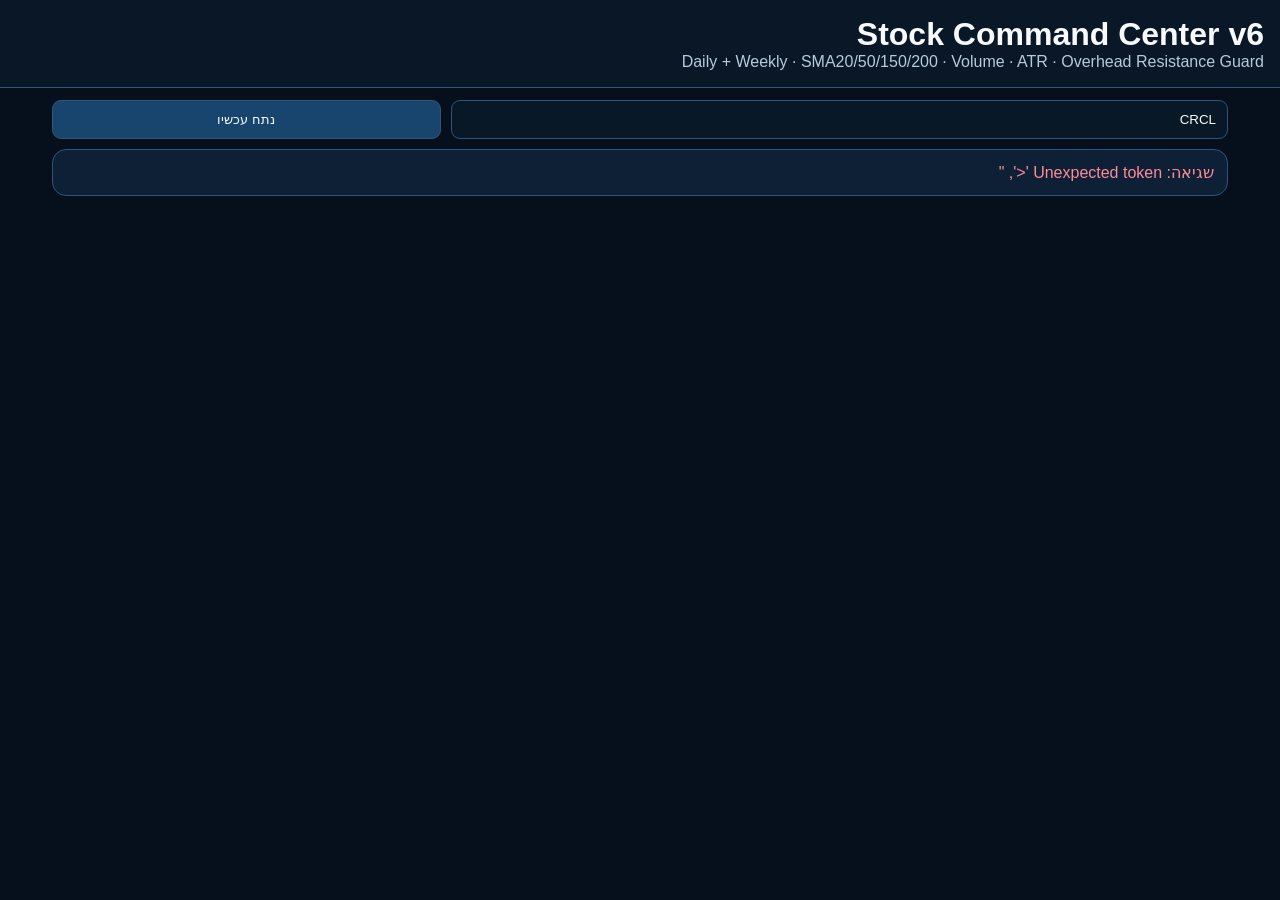
==== v6.html @ 9084a903 "Add v6 recommendation engine with overhead resistance guard" ====
<!doctype html>
<html lang="he" dir="rtl"><head><meta charset="utf-8"><meta name="viewport" content="width=device-width,initial-scale=1"><title>Stock Command Center v6</title><style>
:root{--bg:#06101d;--card:#0d2035;--line:#315579;--txt:#f7fbff;--mut:#b7cade;--g:#68e7b5;--y:#ffd66b;--r:#ff8b98;--b:#66b5ff}*{box-sizing:border-box}body{margin:0;background:var(--bg);color:var(--txt);font-family:Arial,sans-serif}header{padding:16px;position:sticky;top:0;background:#091726;border-bottom:1px solid var(--line)}h1{margin:0}.mut{color:var(--mut)}main{padding:12px;max-width:1200px;margin:auto}.toolbar,.grid,.metrics{display:grid;gap:10px}.toolbar{grid-template-columns:2fr 1fr}.grid{grid-template-columns:repeat(2,minmax(0,1fr))}.metrics{grid-template-columns:repeat(4,1fr)}.card{background:var(--card);border:1px solid var(--line);border-radius:14px;padding:13px}.field,.btn{width:100%;padding:11px;border-radius:9px;border:1px solid var(--line);background:#081827;color:var(--txt)}.btn{cursor:pointer;background:#17456d}.score{font-size:24px;color:var(--b);font-weight:800}.buy{color:var(--g)}.wait{color:var(--y)}.avoid{color:var(--r)}.pill{display:inline-block;padding:4px 8px;border:1px solid var(--line);border-radius:999px;font-size:12px}.row{display:flex;justify-content:space-between;gap:8px}.reason{margin-top:8px;padding:8px;background:#081827;border-radius:8px}.guard{border-color:#8b3946}.ok{border-color:#2d8664}@media(max-width:760px){.grid,.toolbar{grid-template-columns:1fr}.metrics{grid-template-columns:repeat(2,1fr)}}
</style></head><body><header><h1>Stock Command Center v6</h1><div class="mut">Daily + Weekly · SMA20/50/150/200 · Volume · ATR · Overhead Resistance Guard</div></header><main>
<div class="toolbar"><input id="symbol" class="field" value="CRCL" placeholder="Ticker"><button id="go" class="btn">נתח עכשיו</button></div><div id="status" class="card" style="margin-top:10px">מוכן לניתוח.</div><div id="result" style="margin-top:10px"></div>
</main><script>
const $=id=>document.getElementById(id),fmt=n=>Number.isFinite(n)?'$'+n.toFixed(2):'—',pct=n=>Number.isFinite(n)?n.toFixed(2)+'%':'—';
function SMA(v,n){return v.map((_,i)=>i<n-1?null:v.slice(i-n+1,i+1).reduce((a,b)=>a+b,0)/n)}
function EMA(v,n){const k=2/(n+1);let e=null;return v.map((x,i)=>{e=e==null?x:x*k+e*(1-k);return i<n-1?null:e})}
function RSI(v,n=14){let g=0,l=0,o=Array(v.length).fill(null);for(let i=1;i<=n&&i<v.length;i++){let d=v[i]-v[i-1];d>=0?g+=d:l-=d}let ag=g/n,al=l/n;for(let i=n;i<v.length;i++){if(i>n){let d=v[i]-v[i-1];ag=(ag*(n-1)+Math.max(d,0))/n;al=(al*(n-1)+Math.max(-d,0))/n}o[i]=100-100/(1+ag/(al||1e-9))}return o}
function ATR(c,n=14){const tr=c.map((x,i)=>i?Math.max(x.high-x.low,Math.abs(x.high-c[i-1].close),Math.abs(x.low-c[i-1].close)):x.high-x.low);return SMA(tr,n)}
function avg(a){return a.length?a.reduce((x,y)=>x+y,0)/a.length:null}
async function hist(s,range='2y',interval='1d'){const r=await fetch(`/api/history?symbol=${encodeURIComponent(s)}&range=${range}&interval=${interval}`,{cache:'no-store'}),j=await r.json();if(!r.ok||!j.candles?.length)throw Error(j.error||'no data');return j.candles}
function analyze(c,w){const cl=c.map(x=>x.close),last=c.at(-1),p=last.close;const s20=SMA(cl,20).at(-1),s50=SMA(cl,50).at(-1),s150=SMA(cl,150).at(-1),s200=SMA(cl,200).at(-1),e20=EMA(cl,20).at(-1),rsi=RSI(cl).at(-1),atr=ATR(c).at(-1);const prev=c.slice(-61,-1),res=Math.max(...prev.map(x=>x.high)),sup=Math.min(...c.slice(-20).map(x=>x.low));const avgv=avg(c.slice(-21,-1).map(x=>x.volume||0)),rv=avgv?last.volume/avgv:null;const wc=w.map(x=>x.close),wp=w.at(-1).close,ws20=SMA(wc,20).at(-1),ws50=SMA(wc,50).at(-1);const overhead=[['SMA20',s20],['SMA50',s50],['SMA150',s150],['SMA200',s200],['60D High',res]].filter(([,v])=>Number.isFinite(v)&&v>p).map(([n,v])=>({n,v,d:(v-p)/p*100})).sort((a,b)=>a.d-b.d);const blocker=overhead.find(x=>x.d<=3);const breakout=p>res&&rv>=1.25;const trend=[s20,s50,s150,s200].filter(Number.isFinite).filter(x=>p>x).length;let score=45,reasons=[];score+=trend*7;if(rsi>=50&&rsi<=70){score+=8;reasons.push('RSI חיובי')}if(rsi>75){score-=10;reasons.push('RSI מתוח')}if(rv>=1.25){score+=8;reasons.push('ווליום מאשר')}if(wp>ws20){score+=7;reasons.push('שבועי מעל SMA20')}if(ws50&&wp>ws50)score+=5;if(blocker){score-=25;reasons.push(`חסם ${blocker.n} רק ${blocker.d.toFixed(1)}% מעל המחיר`)}if(breakout){score+=10;reasons.push('פריצת 60 יום עם ווליום')}score=Math.max(0,Math.min(100,score));let action='WAIT / CONFIRM',cls='wait';if(score>=78&&!blocker&&(breakout||p>s20&&p>s50)){action='ENTRY QUALITY';cls='buy'}if(score<50){action='NO ENTRY';cls='avoid'}const stop=Math.max(sup,p-1.5*(atr||p*.04)),risk=p-stop,t1=p+2*risk,t2=p+3*risk;return {p,s20,s50,s150,s200,e20,rsi,atr,res,sup,rv,ws20,ws50,blocker,score,reasons,action,cls,stop,t1,t2,overhead}}
function render(s,a){const block=a.blocker?`<div class="card guard"><b class="avoid">⛔ Overhead guard</b><div>${a.blocker.n} ב-${fmt(a.blocker.v)} — רק ${pct(a.blocker.d)} מעל המחיר. אין BUY לפני פריצה + החזקה/Retest.</div></div>`:`<div class="card ok"><b class="buy">✓ אין חסם משמעותי עד 3% מעל המחיר</b></div>`;const mas=[['SMA20',a.s20],['SMA50',a.s50],['SMA150',a.s150],['SMA200',a.s200]].map(([n,v])=>`<div class="card"><span class="mut">${n}</span><b style="display:block">${fmt(v)}</b><span class="${a.p>v?'buy':'avoid'}">${a.p>v?'מעל':'מתחת'}</span></div>`).join('');$('result').innerHTML=`<div class="grid"><div class="card"><div class="row"><div><h2 style="margin:0">${s}</h2><div>${fmt(a.p)}</div></div><div><div class="score">${a.score}/100</div><span class="pill ${a.cls}">${a.action}</span></div></div><div class="reason">${a.reasons.join(' · ')||'אין אישור מספיק'}</div></div>${block}</div><div class="metrics" style="margin-top:10px">${mas}</div><div class="grid" style="margin-top:10px"><div class="card"><b>מומנטום</b><div>RSI14: ${a.rsi?.toFixed(1)||'—'}</div><div>Relative Volume: ${a.rv?.toFixed(2)||'—'}x</div><div>ATR14: ${fmt(a.atr)}</div></div><div class="card"><b>תכנית סיכון</b><div>Support: ${fmt(a.sup)}</div><div>Resistance 60D: ${fmt(a.res)}</div><div>SL context: ${fmt(a.stop)}</div><div>T1: ${fmt(a.t1)} · T2: ${fmt(a.t2)}</div></div><div class="card"><b>שבועי</b><div>SMA20W: ${fmt(a.ws20)}</div><div>SMA50W: ${fmt(a.ws50)}</div></div><div class="card"><b>הכלל החדש</b><div>BUY נחסם אוטומטית כש-MA משמעותי או שיא 60 יום נמצאים עד 3% מעל המחיר.</div></div></div>`}
async function run(){const s=($('symbol').value||'').trim().toUpperCase();if(!s)return;$('status').textContent='טוען יומי + שבועי...';try{const [d,w]=await Promise.all([hist(s,'2y','1d'),hist(s,'5y','1wk')]);const a=analyze(d,w);render(s,a);$('status').innerHTML=`עודכן עכשיו · ${d.length} נרות יומיים + ${w.length} שבועיים · SMA200 מחושב מנתונים אמיתיים`;}catch(e){$('status').innerHTML=`<span class="avoid">שגיאה: ${e.message}</span>`}}
$('go').onclick=run;$('symbol').addEventListener('keydown',e=>{if(e.key==='Enter')run()});run();
</script></body></html>
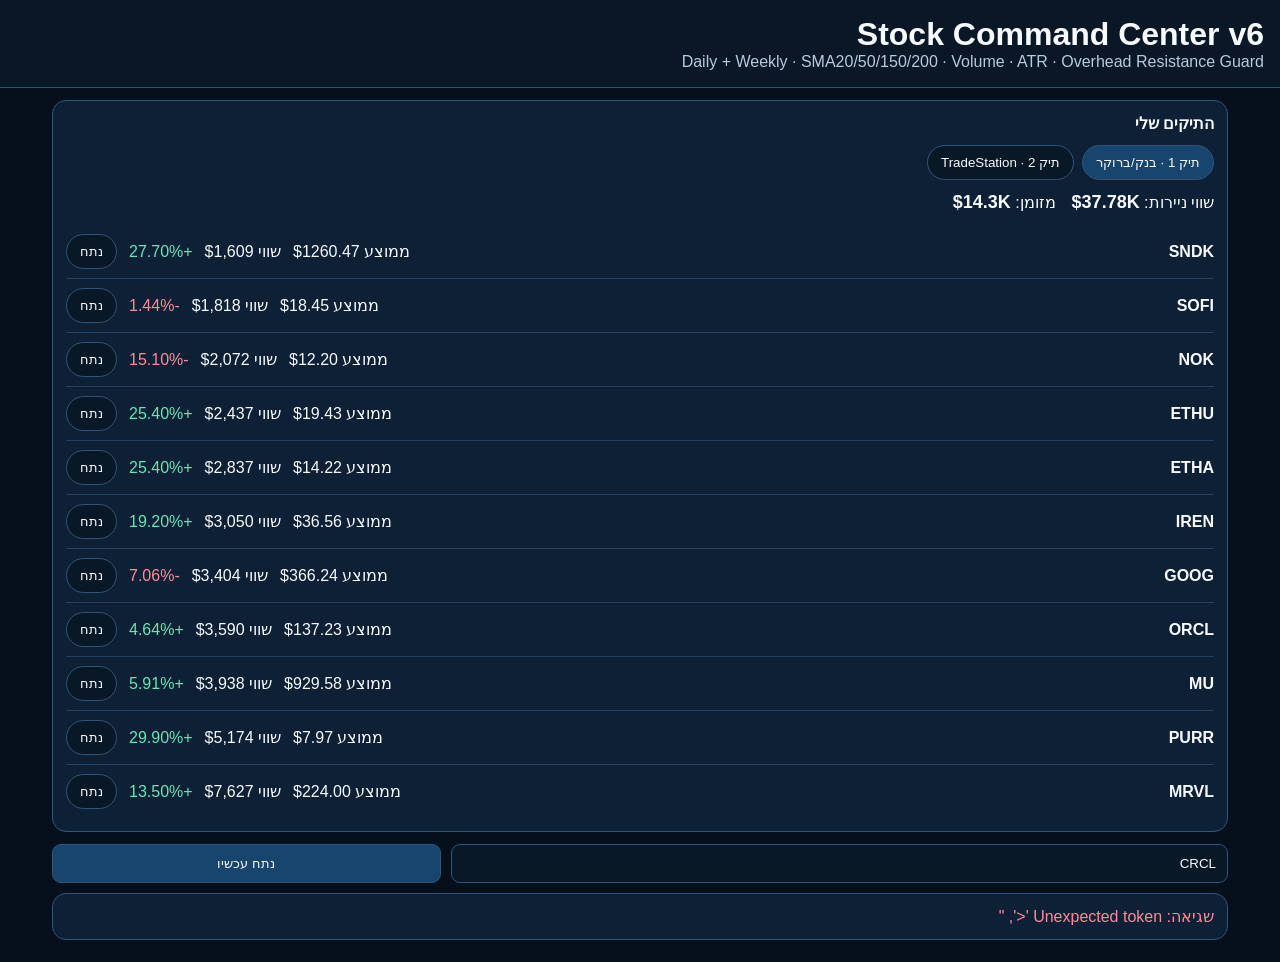
==== commit e6858518: "Add separate portfolio views for both brokerage accounts" ====
--- a/v6.html
+++ b/v6.html
@@ -1,18 +1,16 @@
 <!doctype html>
 <html lang="he" dir="rtl"><head><meta charset="utf-8"><meta name="viewport" content="width=device-width,initial-scale=1"><title>Stock Command Center v6</title><style>
-:root{--bg:#06101d;--card:#0d2035;--line:#315579;--txt:#f7fbff;--mut:#b7cade;--g:#68e7b5;--y:#ffd66b;--r:#ff8b98;--b:#66b5ff}*{box-sizing:border-box}body{margin:0;background:var(--bg);color:var(--txt);font-family:Arial,sans-serif}header{padding:16px;position:sticky;top:0;background:#091726;border-bottom:1px solid var(--line)}h1{margin:0}.mut{color:var(--mut)}main{padding:12px;max-width:1200px;margin:auto}.toolbar,.grid,.metrics{display:grid;gap:10px}.toolbar{grid-template-columns:2fr 1fr}.grid{grid-template-columns:repeat(2,minmax(0,1fr))}.metrics{grid-template-columns:repeat(4,1fr)}.card{background:var(--card);border:1px solid var(--line);border-radius:14px;padding:13px}.field,.btn{width:100%;padding:11px;border-radius:9px;border:1px solid var(--line);background:#081827;color:var(--txt)}.btn{cursor:pointer;background:#17456d}.score{font-size:24px;color:var(--b);font-weight:800}.buy{color:var(--g)}.wait{color:var(--y)}.avoid{color:var(--r)}.pill{display:inline-block;padding:4px 8px;border:1px solid var(--line);border-radius:999px;font-size:12px}.row{display:flex;justify-content:space-between;gap:8px}.reason{margin-top:8px;padding:8px;background:#081827;border-radius:8px}.guard{border-color:#8b3946}.ok{border-color:#2d8664}@media(max-width:760px){.grid,.toolbar{grid-template-columns:1fr}.metrics{grid-template-columns:repeat(2,1fr)}}
+:root{--bg:#06101d;--card:#0d2035;--line:#315579;--txt:#f7fbff;--mut:#b7cade;--g:#68e7b5;--y:#ffd66b;--r:#ff8b98;--b:#66b5ff}*{box-sizing:border-box}body{margin:0;background:var(--bg);color:var(--txt);font-family:Arial,sans-serif}header{padding:16px;position:sticky;top:0;background:#091726;border-bottom:1px solid var(--line);z-index:2}h1{margin:0}.mut{color:var(--mut)}main{padding:12px;max-width:1200px;margin:auto}.toolbar,.grid,.metrics{display:grid;gap:10px}.toolbar{grid-template-columns:2fr 1fr}.grid{grid-template-columns:repeat(2,minmax(0,1fr))}.metrics{grid-template-columns:repeat(4,1fr)}.card{background:var(--card);border:1px solid var(--line);border-radius:14px;padding:13px}.field,.btn{width:100%;padding:11px;border-radius:9px;border:1px solid var(--line);background:#081827;color:var(--txt)}.btn{cursor:pointer;background:#17456d}.score{font-size:24px;color:var(--b);font-weight:800}.buy{color:var(--g)}.wait{color:var(--y)}.avoid{color:var(--r)}.pill{display:inline-block;padding:4px 8px;border:1px solid var(--line);border-radius:999px;font-size:12px}.row{display:flex;justify-content:space-between;gap:8px}.reason{margin-top:8px;padding:8px;background:#081827;border-radius:8px}.guard{border-color:#8b3946}.ok{border-color:#2d8664}.tabs{display:flex;gap:8px;margin:12px 0;flex-wrap:wrap}.tab{padding:9px 13px;border:1px solid var(--line);border-radius:999px;background:#081827;color:var(--txt);cursor:pointer}.tab.active{background:#17456d}.portfolio{display:none}.portfolio.active{display:block}.holding{display:grid;grid-template-columns:1fr repeat(4,auto);gap:12px;align-items:center;padding:9px 0;border-bottom:1px solid #23415f}.holding:last-child{border:0}.ticker{font-weight:800}.summary{display:flex;gap:16px;flex-wrap:wrap;margin:8px 0 12px}.summary b{font-size:18px}@media(max-width:760px){.grid,.toolbar{grid-template-columns:1fr}.metrics{grid-template-columns:repeat(2,1fr)}.holding{grid-template-columns:1fr 1fr;gap:5px}.holding .ticker{grid-column:1/-1}}
 </style></head><body><header><h1>Stock Command Center v6</h1><div class="mut">Daily + Weekly · SMA20/50/150/200 · Volume · ATR · Overhead Resistance Guard</div></header><main>
-<div class="toolbar"><input id="symbol" class="field" value="CRCL" placeholder="Ticker"><button id="go" class="btn">נתח עכשיו</button></div><div id="status" class="card" style="margin-top:10px">מוכן לניתוח.</div><div id="result" style="margin-top:10px"></div>
+<div class="card"><b>התיקים שלי</b><div class="tabs"><button class="tab active" data-p="p1">תיק 1 · בנק/ברוקר</button><button class="tab" data-p="p2">תיק 2 · TradeStation</button></div>
+<div id="p1" class="portfolio active"><div class="summary"><span>שווי ניירות: <b>$37.78K</b></span><span>מזומן: <b>$14.3K</b></span></div><div id="p1rows"></div></div>
+<div id="p2" class="portfolio"><div class="summary"><span>שווי: <b>$38.68K</b></span><span>עלות: <b>$36.91K</b></span><span>Open P/L: <b class="buy">+$1.78K</b></span></div><div id="p2rows"></div></div></div>
+<div class="toolbar" style="margin-top:12px"><input id="symbol" class="field" value="CRCL" placeholder="Ticker"><button id="go" class="btn">נתח עכשיו</button></div><div id="status" class="card" style="margin-top:10px">מוכן לניתוח.</div><div id="result" style="margin-top:10px"></div>
 </main><script>
-const $=id=>document.getElementById(id),fmt=n=>Number.isFinite(n)?'$'+n.toFixed(2):'—',pct=n=>Number.isFinite(n)?n.toFixed(2)+'%':'—';
-function SMA(v,n){return v.map((_,i)=>i<n-1?null:v.slice(i-n+1,i+1).reduce((a,b)=>a+b,0)/n)}
-function EMA(v,n){const k=2/(n+1);let e=null;return v.map((x,i)=>{e=e==null?x:x*k+e*(1-k);return i<n-1?null:e})}
-function RSI(v,n=14){let g=0,l=0,o=Array(v.length).fill(null);for(let i=1;i<=n&&i<v.length;i++){let d=v[i]-v[i-1];d>=0?g+=d:l-=d}let ag=g/n,al=l/n;for(let i=n;i<v.length;i++){if(i>n){let d=v[i]-v[i-1];ag=(ag*(n-1)+Math.max(d,0))/n;al=(al*(n-1)+Math.max(-d,0))/n}o[i]=100-100/(1+ag/(al||1e-9))}return o}
-function ATR(c,n=14){const tr=c.map((x,i)=>i?Math.max(x.high-x.low,Math.abs(x.high-c[i-1].close),Math.abs(x.low-c[i-1].close)):x.high-x.low);return SMA(tr,n)}
-function avg(a){return a.length?a.reduce((x,y)=>x+y,0)/a.length:null}
-async function hist(s,range='2y',interval='1d'){const r=await fetch(`/api/history?symbol=${encodeURIComponent(s)}&range=${range}&interval=${interval}`,{cache:'no-store'}),j=await r.json();if(!r.ok||!j.candles?.length)throw Error(j.error||'no data');return j.candles}
+const portfolios={p1:[['SNDK',1260.47,1609,27.7],['SOFI',18.45,1818,-1.44],['NOK',12.20,2072,-15.1],['ETHU',19.43,2437,25.4],['ETHA',14.22,2837,25.4],['IREN',36.56,3050,19.2],['GOOG',366.24,3404,-7.06],['ORCL',137.23,3590,4.64],['MU',929.58,3938,5.91],['PURR',7.97,5174,29.9],['MRVL',224.00,7627,13.5]],p2:[['AVGO',408.78,5525.40,-9.89],['NVDA',207.38,16381.50,5.31],['MSTR',106.68,9535.45,13.14],['BMNR',19.41,4710.30,15.55],['ONDS',9.07,2526.03,-7.16]]};
+function portfolioRows(id){document.getElementById(id+'rows').innerHTML=portfolios[id].map(x=>`<div class="holding"><span class="ticker">${x[0]}</span><span>ממוצע $${x[1].toFixed(2)}</span><span>שווי $${x[2].toLocaleString()}</span><span class="${x[3]>=0?'buy':'avoid'}">${x[3]>=0?'+':''}${x[3].toFixed(2)}%</span><button class="tab" onclick="analyzeTicker('${x[0]}')">נתח</button></div>`).join('')};portfolioRows('p1');portfolioRows('p2');document.querySelectorAll('.tab[data-p]').forEach(b=>b.onclick=()=>{document.querySelectorAll('.tab[data-p]').forEach(x=>x.classList.remove('active'));document.querySelectorAll('.portfolio').forEach(x=>x.classList.remove('active'));b.classList.add('active');document.getElementById(b.dataset.p).classList.add('active')});
+const $=id=>document.getElementById(id),fmt=n=>Number.isFinite(n)?'$'+n.toFixed(2):'—',pct=n=>Number.isFinite(n)?n.toFixed(2)+'%':'—';function analyzeTicker(s){$('symbol').value=s;run();scrollTo({top:document.querySelector('.toolbar').offsetTop-80,behavior:'smooth'})}
+function SMA(v,n){return v.map((_,i)=>i<n-1?null:v.slice(i-n+1,i+1).reduce((a,b)=>a+b,0)/n)}function EMA(v,n){const k=2/(n+1);let e=null;return v.map((x,i)=>{e=e==null?x:x*k+e*(1-k);return i<n-1?null:e})}function RSI(v,n=14){let g=0,l=0,o=Array(v.length).fill(null);for(let i=1;i<=n&&i<v.length;i++){let d=v[i]-v[i-1];d>=0?g+=d:l-=d}let ag=g/n,al=l/n;for(let i=n;i<v.length;i++){if(i>n){let d=v[i]-v[i-1];ag=(ag*(n-1)+Math.max(d,0))/n;al=(al*(n-1)+Math.max(-d,0))/n}o[i]=100-100/(1+ag/(al||1e-9))}return o}function ATR(c,n=14){const tr=c.map((x,i)=>i?Math.max(x.high-x.low,Math.abs(x.high-c[i-1].close),Math.abs(x.low-c[i-1].close)):x.high-x.low);return SMA(tr,n)}function avg(a){return a.length?a.reduce((x,y)=>x+y,0)/a.length:null}async function hist(s,range='2y',interval='1d'){const r=await fetch(`/api/history?symbol=${encodeURIComponent(s)}&range=${range}&interval=${interval}`,{cache:'no-store'}),j=await r.json();if(!r.ok||!j.candles?.length)throw Error(j.error||'no data');return j.candles}
 function analyze(c,w){const cl=c.map(x=>x.close),last=c.at(-1),p=last.close;const s20=SMA(cl,20).at(-1),s50=SMA(cl,50).at(-1),s150=SMA(cl,150).at(-1),s200=SMA(cl,200).at(-1),e20=EMA(cl,20).at(-1),rsi=RSI(cl).at(-1),atr=ATR(c).at(-1);const prev=c.slice(-61,-1),res=Math.max(...prev.map(x=>x.high)),sup=Math.min(...c.slice(-20).map(x=>x.low));const avgv=avg(c.slice(-21,-1).map(x=>x.volume||0)),rv=avgv?last.volume/avgv:null;const wc=w.map(x=>x.close),wp=w.at(-1).close,ws20=SMA(wc,20).at(-1),ws50=SMA(wc,50).at(-1);const overhead=[['SMA20',s20],['SMA50',s50],['SMA150',s150],['SMA200',s200],['60D High',res]].filter(([,v])=>Number.isFinite(v)&&v>p).map(([n,v])=>({n,v,d:(v-p)/p*100})).sort((a,b)=>a.d-b.d);const blocker=overhead.find(x=>x.d<=3);const breakout=p>res&&rv>=1.25;const trend=[s20,s50,s150,s200].filter(Number.isFinite).filter(x=>p>x).length;let score=45,reasons=[];score+=trend*7;if(rsi>=50&&rsi<=70){score+=8;reasons.push('RSI חיובי')}if(rsi>75){score-=10;reasons.push('RSI מתוח')}if(rv>=1.25){score+=8;reasons.push('ווליום מאשר')}if(wp>ws20){score+=7;reasons.push('שבועי מעל SMA20')}if(ws50&&wp>ws50)score+=5;if(blocker){score-=25;reasons.push(`חסם ${blocker.n} רק ${blocker.d.toFixed(1)}% מעל המחיר`)}if(breakout){score+=10;reasons.push('פריצת 60 יום עם ווליום')}score=Math.max(0,Math.min(100,score));let action='WAIT / CONFIRM',cls='wait';if(score>=78&&!blocker&&(breakout||p>s20&&p>s50)){action='ENTRY QUALITY';cls='buy'}if(score<50){action='NO ENTRY';cls='avoid'}const stop=Math.max(sup,p-1.5*(atr||p*.04)),risk=p-stop,t1=p+2*risk,t2=p+3*risk;return {p,s20,s50,s150,s200,e20,rsi,atr,res,sup,rv,ws20,ws50,blocker,score,reasons,action,cls,stop,t1,t2,overhead}}
-function render(s,a){const block=a.blocker?`<div class="card guard"><b class="avoid">⛔ Overhead guard</b><div>${a.blocker.n} ב-${fmt(a.blocker.v)} — רק ${pct(a.blocker.d)} מעל המחיר. אין BUY לפני פריצה + החזקה/Retest.</div></div>`:`<div class="card ok"><b class="buy">✓ אין חסם משמעותי עד 3% מעל המחיר</b></div>`;const mas=[['SMA20',a.s20],['SMA50',a.s50],['SMA150',a.s150],['SMA200',a.s200]].map(([n,v])=>`<div class="card"><span class="mut">${n}</span><b style="display:block">${fmt(v)}</b><span class="${a.p>v?'buy':'avoid'}">${a.p>v?'מעל':'מתחת'}</span></div>`).join('');$('result').innerHTML=`<div class="grid"><div class="card"><div class="row"><div><h2 style="margin:0">${s}</h2><div>${fmt(a.p)}</div></div><div><div class="score">${a.score}/100</div><span class="pill ${a.cls}">${a.action}</span></div></div><div class="reason">${a.reasons.join(' · ')||'אין אישור מספיק'}</div></div>${block}</div><div class="metrics" style="margin-top:10px">${mas}</div><div class="grid" style="margin-top:10px"><div class="card"><b>מומנטום</b><div>RSI14: ${a.rsi?.toFixed(1)||'—'}</div><div>Relative Volume: ${a.rv?.toFixed(2)||'—'}x</div><div>ATR14: ${fmt(a.atr)}</div></div><div class="card"><b>תכנית סיכון</b><div>Support: ${fmt(a.sup)}</div><div>Resistance 60D: ${fmt(a.res)}</div><div>SL context: ${fmt(a.stop)}</div><div>T1: ${fmt(a.t1)} · T2: ${fmt(a.t2)}</div></div><div class="card"><b>שבועי</b><div>SMA20W: ${fmt(a.ws20)}</div><div>SMA50W: ${fmt(a.ws50)}</div></div><div class="card"><b>הכלל החדש</b><div>BUY נחסם אוטומטית כש-MA משמעותי או שיא 60 יום נמצאים עד 3% מעל המחיר.</div></div></div>`}
-async function run(){const s=($('symbol').value||'').trim().toUpperCase();if(!s)return;$('status').textContent='טוען יומי + שבועי...';try{const [d,w]=await Promise.all([hist(s,'2y','1d'),hist(s,'5y','1wk')]);const a=analyze(d,w);render(s,a);$('status').innerHTML=`עודכן עכשיו · ${d.length} נרות יומיים + ${w.length} שבועיים · SMA200 מחושב מנתונים אמיתיים`;}catch(e){$('status').innerHTML=`<span class="avoid">שגיאה: ${e.message}</span>`}}
-$('go').onclick=run;$('symbol').addEventListener('keydown',e=>{if(e.key==='Enter')run()});run();
+function render(s,a){const block=a.blocker?`<div class="card guard"><b class="avoid">⛔ Overhead guard</b><div>${a.blocker.n} ב-${fmt(a.blocker.v)} — רק ${pct(a.blocker.d)} מעל המחיר. אין BUY לפני פריצה + החזקה/Retest.</div></div>`:`<div class="card ok"><b class="buy">✓ אין חסם משמעותי עד 3% מעל המחיר</b></div>`;const mas=[['SMA20',a.s20],['SMA50',a.s50],['SMA150',a.s150],['SMA200',a.s200]].map(([n,v])=>`<div class="card"><span class="mut">${n}</span><b style="display:block">${fmt(v)}</b><span class="${a.p>v?'buy':'avoid'}">${a.p>v?'מעל':'מתחת'}</span></div>`).join('');$('result').innerHTML=`<div class="grid"><div class="card"><div class="row"><div><h2 style="margin:0">${s}</h2><div>${fmt(a.p)}</div></div><div><div class="score">${a.score}/100</div><span class="pill ${a.cls}">${a.action}</span></div></div><div class="reason">${a.reasons.join(' · ')||'אין אישור מספיק'}</div></div>${block}</div><div class="metrics" style="margin-top:10px">${mas}</div><div class="grid" style="margin-top:10px"><div class="card"><b>מומנטום</b><div>RSI14: ${a.rsi?.toFixed(1)||'—'}</div><div>Relative Volume: ${a.rv?.toFixed(2)||'—'}x</div><div>ATR14: ${fmt(a.atr)}</div></div><div class="card"><b>תכנית סיכון</b><div>Support: ${fmt(a.sup)}</div><div>Resistance 60D: ${fmt(a.res)}</div><div>SL context: ${fmt(a.stop)}</div><div>T1: ${fmt(a.t1)} · T2: ${fmt(a.t2)}</div></div><div class="card"><b>שבועי</b><div>SMA20W: ${fmt(a.ws20)}</div><div>SMA50W: ${fmt(a.ws50)}</div></div><div class="card"><b>הכלל החדש</b><div>BUY נחסם אוטומטית כש-MA משמעותי או שיא 60 יום נמצאים עד 3% מעל המחיר.</div></div></div>`}async function run(){const s=($('symbol').value||'').trim().toUpperCase();if(!s)return;$('status').textContent='טוען יומי + שבועי...';try{const [d,w]=await Promise.all([hist(s,'2y','1d'),hist(s,'5y','1wk')]);const a=analyze(d,w);render(s,a);$('status').innerHTML=`עודכן עכשיו · ${d.length} נרות יומיים + ${w.length} שבועיים · SMA200 מחושב מנתונים אמיתיים`;}catch(e){$('status').innerHTML=`<span class="avoid">שגיאה: ${e.message}</span>`}}$('go').onclick=run;$('symbol').addEventListener('keydown',e=>{if(e.key==='Enter')run()});run();
 </script></body></html>
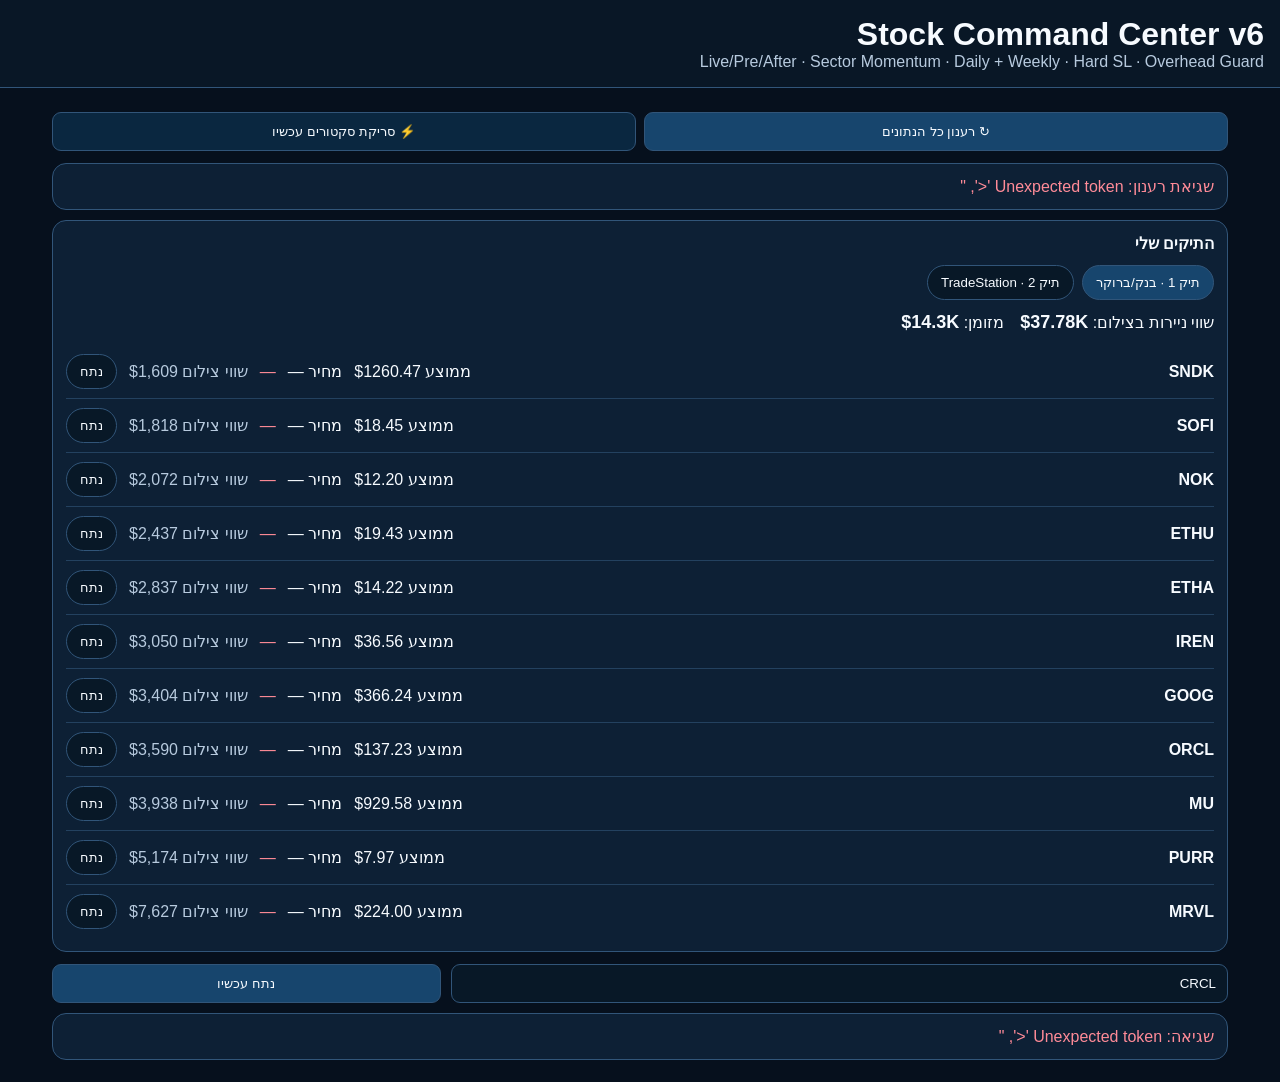
==== commit 7e85707d: "Add live extended-hours refresh and sector momentum scan" ====
--- a/v6.html
+++ b/v6.html
@@ -1,16 +1,36 @@
 <!doctype html>
 <html lang="he" dir="rtl"><head><meta charset="utf-8"><meta name="viewport" content="width=device-width,initial-scale=1"><title>Stock Command Center v6</title><style>
-:root{--bg:#06101d;--card:#0d2035;--line:#315579;--txt:#f7fbff;--mut:#b7cade;--g:#68e7b5;--y:#ffd66b;--r:#ff8b98;--b:#66b5ff}*{box-sizing:border-box}body{margin:0;background:var(--bg);color:var(--txt);font-family:Arial,sans-serif}header{padding:16px;position:sticky;top:0;background:#091726;border-bottom:1px solid var(--line);z-index:2}h1{margin:0}.mut{color:var(--mut)}main{padding:12px;max-width:1200px;margin:auto}.toolbar,.grid,.metrics{display:grid;gap:10px}.toolbar{grid-template-columns:2fr 1fr}.grid{grid-template-columns:repeat(2,minmax(0,1fr))}.metrics{grid-template-columns:repeat(4,1fr)}.card{background:var(--card);border:1px solid var(--line);border-radius:14px;padding:13px}.field,.btn{width:100%;padding:11px;border-radius:9px;border:1px solid var(--line);background:#081827;color:var(--txt)}.btn{cursor:pointer;background:#17456d}.score{font-size:24px;color:var(--b);font-weight:800}.buy{color:var(--g)}.wait{color:var(--y)}.avoid{color:var(--r)}.pill{display:inline-block;padding:4px 8px;border:1px solid var(--line);border-radius:999px;font-size:12px}.row{display:flex;justify-content:space-between;gap:8px}.reason{margin-top:8px;padding:8px;background:#081827;border-radius:8px}.guard{border-color:#8b3946}.ok{border-color:#2d8664}.tabs{display:flex;gap:8px;margin:12px 0;flex-wrap:wrap}.tab{padding:9px 13px;border:1px solid var(--line);border-radius:999px;background:#081827;color:var(--txt);cursor:pointer}.tab.active{background:#17456d}.portfolio{display:none}.portfolio.active{display:block}.holding{display:grid;grid-template-columns:1fr repeat(4,auto);gap:12px;align-items:center;padding:9px 0;border-bottom:1px solid #23415f}.holding:last-child{border:0}.ticker{font-weight:800}.summary{display:flex;gap:16px;flex-wrap:wrap;margin:8px 0 12px}.summary b{font-size:18px}@media(max-width:760px){.grid,.toolbar{grid-template-columns:1fr}.metrics{grid-template-columns:repeat(2,1fr)}.holding{grid-template-columns:1fr 1fr;gap:5px}.holding .ticker{grid-column:1/-1}}
-</style></head><body><header><h1>Stock Command Center v6</h1><div class="mut">Daily + Weekly · SMA20/50/150/200 · Volume · ATR · Overhead Resistance Guard</div></header><main>
-<div class="card"><b>התיקים שלי</b><div class="tabs"><button class="tab active" data-p="p1">תיק 1 · בנק/ברוקר</button><button class="tab" data-p="p2">תיק 2 · TradeStation</button></div>
-<div id="p1" class="portfolio active"><div class="summary"><span>שווי ניירות: <b>$37.78K</b></span><span>מזומן: <b>$14.3K</b></span></div><div id="p1rows"></div></div>
-<div id="p2" class="portfolio"><div class="summary"><span>שווי: <b>$38.68K</b></span><span>עלות: <b>$36.91K</b></span><span>Open P/L: <b class="buy">+$1.78K</b></span></div><div id="p2rows"></div></div></div>
+:root{--bg:#06101d;--card:#0d2035;--line:#315579;--txt:#f7fbff;--mut:#b7cade;--g:#68e7b5;--y:#ffd66b;--r:#ff8b98;--b:#66b5ff}*{box-sizing:border-box}body{margin:0;background:var(--bg);color:var(--txt);font-family:Arial,sans-serif}header{padding:16px;position:sticky;top:0;background:#091726;border-bottom:1px solid var(--line);z-index:2}h1{margin:0}.mut{color:var(--mut)}main{padding:12px;max-width:1200px;margin:auto}.toolbar,.grid,.metrics{display:grid;gap:10px}.toolbar{grid-template-columns:2fr 1fr}.grid{grid-template-columns:repeat(2,minmax(0,1fr))}.metrics{grid-template-columns:repeat(4,1fr)}.card{background:var(--card);border:1px solid var(--line);border-radius:14px;padding:13px}.field,.btn{width:100%;padding:11px;border-radius:9px;border:1px solid var(--line);background:#081827;color:var(--txt)}.btn{cursor:pointer;background:#17456d}.btn.secondary{background:#0a2740}.score{font-size:24px;color:var(--b);font-weight:800}.buy{color:var(--g)}.wait{color:var(--y)}.avoid{color:var(--r)}.pill{display:inline-block;padding:4px 8px;border:1px solid var(--line);border-radius:999px;font-size:12px}.row{display:flex;justify-content:space-between;gap:8px}.reason{margin-top:8px;padding:8px;background:#081827;border-radius:8px}.guard{border-color:#8b3946}.ok{border-color:#2d8664}.tabs{display:flex;gap:8px;margin:12px 0;flex-wrap:wrap}.tab{padding:9px 13px;border:1px solid var(--line);border-radius:999px;background:#081827;color:var(--txt);cursor:pointer}.tab.active{background:#17456d}.portfolio{display:none}.portfolio.active{display:block}.holding{display:grid;grid-template-columns:1fr repeat(5,auto);gap:12px;align-items:center;padding:9px 0;border-bottom:1px solid #23415f}.holding:last-child{border:0}.ticker{font-weight:800}.summary{display:flex;gap:16px;flex-wrap:wrap;margin:8px 0 12px}.summary b{font-size:18px}.actions{display:grid;grid-template-columns:1fr 1fr;gap:8px;margin:12px 0}.scanrow{display:grid;grid-template-columns:50px 1fr auto;gap:10px;align-items:center;padding:9px 0;border-bottom:1px solid #23415f}.scanrow:last-child{border:0}.rank{font-size:20px;color:var(--b);font-weight:800}.phase{font-size:11px;margin-right:5px}.fresh{font-size:12px;color:var(--mut);margin-top:6px}@media(max-width:760px){.grid,.toolbar{grid-template-columns:1fr}.metrics{grid-template-columns:repeat(2,1fr)}.holding{grid-template-columns:1fr 1fr;gap:5px}.holding .ticker{grid-column:1/-1}.actions{grid-template-columns:1fr}.scanrow{grid-template-columns:38px 1fr}}
+</style></head><body><header><h1>Stock Command Center v6</h1><div class="mut">Live/Pre/After · Sector Momentum · Daily + Weekly · Hard SL · Overhead Guard</div></header><main>
+<div class="actions"><button id="refresh" class="btn">↻ רענון כל הנתונים</button><button id="scan" class="btn secondary">⚡ סריקת סקטורים עכשיו</button></div><div id="globalStatus" class="card">מוכן. הרענון מושך מחירי Extended Hours חדשים; הסריקה מדרגת סקטורים לפי מומנטום חי.</div>
+<div id="scanResult" style="margin-top:10px"></div>
+<div class="card" style="margin-top:10px"><b>התיקים שלי</b><div class="tabs"><button class="tab active" data-p="p1">תיק 1 · בנק/ברוקר</button><button class="tab" data-p="p2">תיק 2 · TradeStation</button></div>
+<div id="p1" class="portfolio active"><div class="summary"><span>שווי ניירות בצילום: <b>$37.78K</b></span><span>מזומן: <b>$14.3K</b></span></div><div id="p1rows"></div></div>
+<div id="p2" class="portfolio"><div class="summary"><span>שווי בצילום: <b>$38.68K</b></span><span>עלות: <b>$36.91K</b></span><span>Open P/L בצילום: <b class="buy">+$1.78K</b></span></div><div id="p2rows"></div></div></div>
 <div class="toolbar" style="margin-top:12px"><input id="symbol" class="field" value="CRCL" placeholder="Ticker"><button id="go" class="btn">נתח עכשיו</button></div><div id="status" class="card" style="margin-top:10px">מוכן לניתוח.</div><div id="result" style="margin-top:10px"></div>
 </main><script>
 const portfolios={p1:[['SNDK',1260.47,1609,27.7],['SOFI',18.45,1818,-1.44],['NOK',12.20,2072,-15.1],['ETHU',19.43,2437,25.4],['ETHA',14.22,2837,25.4],['IREN',36.56,3050,19.2],['GOOG',366.24,3404,-7.06],['ORCL',137.23,3590,4.64],['MU',929.58,3938,5.91],['PURR',7.97,5174,29.9],['MRVL',224.00,7627,13.5]],p2:[['AVGO',408.78,5525.40,-9.89],['NVDA',207.38,16381.50,5.31],['MSTR',106.68,9535.45,13.14],['BMNR',19.41,4710.30,15.55],['ONDS',9.07,2526.03,-7.16]]};
-function portfolioRows(id){document.getElementById(id+'rows').innerHTML=portfolios[id].map(x=>`<div class="holding"><span class="ticker">${x[0]}</span><span>ממוצע $${x[1].toFixed(2)}</span><span>שווי $${x[2].toLocaleString()}</span><span class="${x[3]>=0?'buy':'avoid'}">${x[3]>=0?'+':''}${x[3].toFixed(2)}%</span><button class="tab" onclick="analyzeTicker('${x[0]}')">נתח</button></div>`).join('')};portfolioRows('p1');portfolioRows('p2');document.querySelectorAll('.tab[data-p]').forEach(b=>b.onclick=()=>{document.querySelectorAll('.tab[data-p]').forEach(x=>x.classList.remove('active'));document.querySelectorAll('.portfolio').forEach(x=>x.classList.remove('active'));b.classList.add('active');document.getElementById(b.dataset.p).classList.add('active')});
-const $=id=>document.getElementById(id),fmt=n=>Number.isFinite(n)?'$'+n.toFixed(2):'—',pct=n=>Number.isFinite(n)?n.toFixed(2)+'%':'—';function analyzeTicker(s){$('symbol').value=s;run();scrollTo({top:document.querySelector('.toolbar').offsetTop-80,behavior:'smooth'})}
+const sectors={
+'Crypto / Digital Assets':['MSTR','COIN','BMNR','IREN','CRCL','MARA','ETHU'],
+'Semiconductors / AI':['NVDA','AMD','AVGO','MU','MRVL','ALAB'],
+'AI Power / Infrastructure':['VRT','GEV','EME','NVT','ETN'],
+'Nuclear / Uranium':['OKLO','SMR','LEU','CCJ','UEC'],
+'Fintech':['SOFI','HOOD','AFRM','NU','XYZ'],
+'Biotech High Beta':['RLAY','RXRX','CRSP','VKTX','NTLA']
+};
+const Q={};const $=id=>document.getElementById(id),fmt=n=>Number.isFinite(n)?'$'+n.toFixed(2):'—',pct=n=>Number.isFinite(n)?n.toFixed(2)+'%':'—';
+function phaseLabel(p){return p==='pre'?'PRE':p==='post'?'AFTER':p==='regular'?'REGULAR':'EXT'}function allPortfolioSymbols(){return [...new Set([...portfolios.p1,...portfolios.p2].map(x=>x[0]))]}
+async function fetchQuotes(symbols){const r=await fetch('/api/quotes?symbols='+encodeURIComponent([...new Set(symbols)].join(',')),{cache:'no-store'}),j=await r.json();if(!r.ok)throw Error(j.error||'quote error');(j.quotes||[]).forEach(q=>Q[q.symbol]=q);return j}
+function portfolioRows(id){document.getElementById(id+'rows').innerHTML=portfolios[id].map(x=>{const q=Q[x[0]],lp=q?.livePrice,chg=q?.changePercent;return `<div class="holding"><span class="ticker">${x[0]}</span><span>ממוצע $${x[1].toFixed(2)}</span><span>מחיר ${fmt(lp)} ${q?`<span class="pill phase">${phaseLabel(q.phase)}</span>`:''}</span><span class="${chg>=0?'buy':'avoid'}">${Number.isFinite(chg)?(chg>=0?'+':'')+chg.toFixed(2)+'%':'—'}</span><span class="mut">שווי צילום $${x[2].toLocaleString()}</span><button class="tab analyze" data-s="${x[0]}">נתח</button></div>`}).join('');document.querySelectorAll('#'+id+'rows .analyze').forEach(b=>b.addEventListener('click',()=>analyzeTicker(b.dataset.s)))}
+function drawPortfolios(){portfolioRows('p1');portfolioRows('p2')}
+document.querySelectorAll('.tab[data-p]').forEach(b=>b.addEventListener('click',()=>{document.querySelectorAll('.tab[data-p]').forEach(x=>x.classList.remove('active'));document.querySelectorAll('.portfolio').forEach(x=>x.classList.remove('active'));b.classList.add('active');document.getElementById(b.dataset.p).classList.add('active')}));
+async function refreshAll(){const b=$('refresh');b.disabled=true;$('globalStatus').textContent='מרענן Extended Hours...';try{const j=await fetchQuotes(allPortfolioSymbols().concat(['BTC-USD','ETH-USD']));drawPortfolios();const bt=Q['BTC-USD'],et=Q['ETH-USD'];$('globalStatus').innerHTML=`עודכן ${new Date(j.fetchedAt).toLocaleTimeString('he-IL')} · BTC ${fmt(bt?.livePrice)} (${pct(bt?.changePercent)}) · ETH ${fmt(et?.livePrice)} (${pct(et?.changePercent)})<div class="fresh">מקור: Yahoo Finance לא-רשמי, 5 דקות כולל Pre/After. אינו feed בורסאי מובטח.</div>`}catch(e){$('globalStatus').innerHTML=`<span class="avoid">שגיאת רענון: ${e.message}</span>`}finally{b.disabled=false}}
+function sectorScore(list){const vals=list.map(s=>Q[s]?.changePercent).filter(Number.isFinite);if(!vals.length)return null;const avg=vals.reduce((a,b)=>a+b,0)/vals.length;const breadth=vals.filter(x=>x>0).length/vals.length*100;return {avg,breadth,score:avg*0.75+(breadth-50)*0.03}}
+async function scanSectors(){const b=$('scan');b.disabled=true;$('globalStatus').textContent='סורק סקטורים ומניות מובילות...';try{const universe=Object.values(sectors).flat();const j=await fetchQuotes(universe.concat(['BTC-USD','ETH-USD']));const ranked=Object.entries(sectors).map(([name,list])=>({name,list,m:sectorScore(list)})).filter(x=>x.m).sort((a,b)=>b.m.score-a.m.score);$('scanResult').innerHTML=`<div class="card"><b>🔥 Live Sector Momentum</b><div class="mut">שלב 1: דירוג חי לפי שינוי Extended Hours + breadth. שתי המניות הן המובילות במומנטום החי; לפני כניסה יש לבצע ניתוח טכני מלא.</div>${ranked.map((x,i)=>{const leaders=x.list.map(s=>Q[s]).filter(Boolean).sort((a,b)=>(b.changePercent??-999)-(a.changePercent??-999)).slice(0,2);return `<div class="scanrow"><div class="rank">#${i+1}</div><div><b>${x.name}</b><div class="mut">ממוצע ${pct(x.m.avg)} · Breadth ${x.m.breadth.toFixed(0)}%</div><div>${leaders.map(q=>`<button class="tab scan-analyze" data-s="${q.symbol}">${q.symbol} ${pct(q.changePercent)} · ${phaseLabel(q.phase)}</button>`).join(' ')}</div></div><span class="${x.m.avg>=0?'buy':'avoid'}">${x.m.avg>=0?'HOT':'COLD'}</span></div>`}).join('')}<div class="fresh">עודכן ${new Date(j.fetchedAt).toLocaleTimeString('he-IL')}. הסריקה הנוכחית היא universe רחב של סקטורים תנודתיים, עדיין לא כל מניה בארה״ב.</div></div>`;document.querySelectorAll('.scan-analyze').forEach(btn=>btn.addEventListener('click',()=>analyzeTicker(btn.dataset.s)));$('globalStatus').textContent='הסריקה הושלמה.'}catch(e){$('globalStatus').innerHTML=`<span class="avoid">שגיאת סריקה: ${e.message}</span>`}finally{b.disabled=false}}
+function analyzeTicker(s){$('symbol').value=s;run();scrollTo({top:document.querySelector('.toolbar').offsetTop-80,behavior:'smooth'})}
 function SMA(v,n){return v.map((_,i)=>i<n-1?null:v.slice(i-n+1,i+1).reduce((a,b)=>a+b,0)/n)}function EMA(v,n){const k=2/(n+1);let e=null;return v.map((x,i)=>{e=e==null?x:x*k+e*(1-k);return i<n-1?null:e})}function RSI(v,n=14){let g=0,l=0,o=Array(v.length).fill(null);for(let i=1;i<=n&&i<v.length;i++){let d=v[i]-v[i-1];d>=0?g+=d:l-=d}let ag=g/n,al=l/n;for(let i=n;i<v.length;i++){if(i>n){let d=v[i]-v[i-1];ag=(ag*(n-1)+Math.max(d,0))/n;al=(al*(n-1)+Math.max(-d,0))/n}o[i]=100-100/(1+ag/(al||1e-9))}return o}function ATR(c,n=14){const tr=c.map((x,i)=>i?Math.max(x.high-x.low,Math.abs(x.high-c[i-1].close),Math.abs(x.low-c[i-1].close)):x.high-x.low);return SMA(tr,n)}function avg(a){return a.length?a.reduce((x,y)=>x+y,0)/a.length:null}async function hist(s,range='2y',interval='1d'){const r=await fetch(`/api/history?symbol=${encodeURIComponent(s)}&range=${range}&interval=${interval}`,{cache:'no-store'}),j=await r.json();if(!r.ok||!j.candles?.length)throw Error(j.error||'no data');return j.candles}
-function analyze(c,w){const cl=c.map(x=>x.close),last=c.at(-1),p=last.close;const s20=SMA(cl,20).at(-1),s50=SMA(cl,50).at(-1),s150=SMA(cl,150).at(-1),s200=SMA(cl,200).at(-1),e20=EMA(cl,20).at(-1),rsi=RSI(cl).at(-1),atr=ATR(c).at(-1);const prev=c.slice(-61,-1),res=Math.max(...prev.map(x=>x.high)),sup=Math.min(...c.slice(-20).map(x=>x.low));const avgv=avg(c.slice(-21,-1).map(x=>x.volume||0)),rv=avgv?last.volume/avgv:null;const wc=w.map(x=>x.close),wp=w.at(-1).close,ws20=SMA(wc,20).at(-1),ws50=SMA(wc,50).at(-1);const overhead=[['SMA20',s20],['SMA50',s50],['SMA150',s150],['SMA200',s200],['60D High',res]].filter(([,v])=>Number.isFinite(v)&&v>p).map(([n,v])=>({n,v,d:(v-p)/p*100})).sort((a,b)=>a.d-b.d);const blocker=overhead.find(x=>x.d<=3);const breakout=p>res&&rv>=1.25;const trend=[s20,s50,s150,s200].filter(Number.isFinite).filter(x=>p>x).length;let score=45,reasons=[];score+=trend*7;if(rsi>=50&&rsi<=70){score+=8;reasons.push('RSI חיובי')}if(rsi>75){score-=10;reasons.push('RSI מתוח')}if(rv>=1.25){score+=8;reasons.push('ווליום מאשר')}if(wp>ws20){score+=7;reasons.push('שבועי מעל SMA20')}if(ws50&&wp>ws50)score+=5;if(blocker){score-=25;reasons.push(`חסם ${blocker.n} רק ${blocker.d.toFixed(1)}% מעל המחיר`)}if(breakout){score+=10;reasons.push('פריצת 60 יום עם ווליום')}score=Math.max(0,Math.min(100,score));let action='WAIT / CONFIRM',cls='wait';if(score>=78&&!blocker&&(breakout||p>s20&&p>s50)){action='ENTRY QUALITY';cls='buy'}if(score<50){action='NO ENTRY';cls='avoid'}const stop=Math.max(sup,p-1.5*(atr||p*.04)),risk=p-stop,t1=p+2*risk,t2=p+3*risk;return {p,s20,s50,s150,s200,e20,rsi,atr,res,sup,rv,ws20,ws50,blocker,score,reasons,action,cls,stop,t1,t2,overhead}}
-function render(s,a){const block=a.blocker?`<div class="card guard"><b class="avoid">⛔ Overhead guard</b><div>${a.blocker.n} ב-${fmt(a.blocker.v)} — רק ${pct(a.blocker.d)} מעל המחיר. אין BUY לפני פריצה + החזקה/Retest.</div></div>`:`<div class="card ok"><b class="buy">✓ אין חסם משמעותי עד 3% מעל המחיר</b></div>`;const mas=[['SMA20',a.s20],['SMA50',a.s50],['SMA150',a.s150],['SMA200',a.s200]].map(([n,v])=>`<div class="card"><span class="mut">${n}</span><b style="display:block">${fmt(v)}</b><span class="${a.p>v?'buy':'avoid'}">${a.p>v?'מעל':'מתחת'}</span></div>`).join('');$('result').innerHTML=`<div class="grid"><div class="card"><div class="row"><div><h2 style="margin:0">${s}</h2><div>${fmt(a.p)}</div></div><div><div class="score">${a.score}/100</div><span class="pill ${a.cls}">${a.action}</span></div></div><div class="reason">${a.reasons.join(' · ')||'אין אישור מספיק'}</div></div>${block}</div><div class="metrics" style="margin-top:10px">${mas}</div><div class="grid" style="margin-top:10px"><div class="card"><b>מומנטום</b><div>RSI14: ${a.rsi?.toFixed(1)||'—'}</div><div>Relative Volume: ${a.rv?.toFixed(2)||'—'}x</div><div>ATR14: ${fmt(a.atr)}</div></div><div class="card"><b>תכנית סיכון</b><div>Support: ${fmt(a.sup)}</div><div>Resistance 60D: ${fmt(a.res)}</div><div>SL context: ${fmt(a.stop)}</div><div>T1: ${fmt(a.t1)} · T2: ${fmt(a.t2)}</div></div><div class="card"><b>שבועי</b><div>SMA20W: ${fmt(a.ws20)}</div><div>SMA50W: ${fmt(a.ws50)}</div></div><div class="card"><b>הכלל החדש</b><div>BUY נחסם אוטומטית כש-MA משמעותי או שיא 60 יום נמצאים עד 3% מעל המחיר.</div></div></div>`}async function run(){const s=($('symbol').value||'').trim().toUpperCase();if(!s)return;$('status').textContent='טוען יומי + שבועי...';try{const [d,w]=await Promise.all([hist(s,'2y','1d'),hist(s,'5y','1wk')]);const a=analyze(d,w);render(s,a);$('status').innerHTML=`עודכן עכשיו · ${d.length} נרות יומיים + ${w.length} שבועיים · SMA200 מחושב מנתונים אמיתיים`;}catch(e){$('status').innerHTML=`<span class="avoid">שגיאה: ${e.message}</span>`}}$('go').onclick=run;$('symbol').addEventListener('keydown',e=>{if(e.key==='Enter')run()});run();
+function analyze(c,w,live){const cl=c.map(x=>x.close),last=c.at(-1),closeP=last.close,p=Number.isFinite(live?.livePrice)?live.livePrice:closeP;const s20=SMA(cl,20).at(-1),s50=SMA(cl,50).at(-1),s150=SMA(cl,150).at(-1),s200=SMA(cl,200).at(-1),e20=EMA(cl,20).at(-1),rsi=RSI(cl).at(-1),atr=ATR(c).at(-1);const prev=c.slice(-61,-1),res=Math.max(...prev.map(x=>x.high)),sup=Math.min(...c.slice(-20).map(x=>x.low));const avgv=avg(c.slice(-21,-1).map(x=>x.volume||0)),rv=avgv?last.volume/avgv:null;const wc=w.map(x=>x.close),wp=w.at(-1).close,ws20=SMA(wc,20).at(-1),ws50=SMA(wc,50).at(-1);const overhead=[['SMA20',s20],['SMA50',s50],['SMA150',s150],['SMA200',s200],['60D High',res]].filter(([,v])=>Number.isFinite(v)&&v>p).map(([n,v])=>({n,v,d:(v-p)/p*100})).sort((a,b)=>a.d-b.d);const blocker=overhead.find(x=>x.d<=3);const breakout=p>res;const trend=[s20,s50,s150,s200].filter(Number.isFinite).filter(x=>p>x).length;let score=45,reasons=[];score+=trend*7;if(rsi>=50&&rsi<=70){score+=8;reasons.push('RSI חיובי')}if(rsi>75){score-=10;reasons.push('RSI מתוח')}if(rv>=1.25){score+=8;reasons.push('ווליום יומי מאשר')}if(wp>ws20){score+=7;reasons.push('שבועי מעל SMA20')}if(ws50&&wp>ws50)score+=5;if(live&&['pre','post','extended'].includes(live.phase)&&Math.abs(live.changePercent||0)>=3){score+=4;reasons.push(`${phaseLabel(live.phase)} מומנטום ${pct(live.changePercent)}`)}if(blocker){score-=25;reasons.push(`חסם ${blocker.n} רק ${blocker.d.toFixed(1)}% מעל המחיר`)}if(breakout){score+=8;reasons.push('מחיר חי מעל שיא 60 יום')}score=Math.max(0,Math.min(100,score));let action='WAIT / CONFIRM',cls='wait';if(score>=78&&!blocker&&p>s20&&p>s50){action=live&&['pre','post','extended'].includes(live.phase)?'EARLY TRIGGER':'ENTRY QUALITY';cls='buy'}if(score<50){action='NO ENTRY';cls='avoid'}const stop=Math.max(sup,p-1.5*(atr||p*.04)),risk=p-stop,t1=p+2*risk,t2=p+3*risk;return {p,closeP,s20,s50,s150,s200,e20,rsi,atr,res,sup,rv,ws20,ws50,blocker,score,reasons,action,cls,stop,t1,t2,overhead,live}}
+function render(s,a){const block=a.blocker?`<div class="card guard"><b class="avoid">⛔ Overhead guard</b><div>${a.blocker.n} ב-${fmt(a.blocker.v)} — רק ${pct(a.blocker.d)} מעל המחיר. אין BUY לפני פריצה + החזקה/Retest.</div></div>`:`<div class="card ok"><b class="buy">✓ אין חסם משמעותי עד 3% מעל המחיר</b></div>`;const mas=[['SMA20',a.s20],['SMA50',a.s50],['SMA150',a.s150],['SMA200',a.s200]].map(([n,v])=>`<div class="card"><span class="mut">${n}</span><b style="display:block">${fmt(v)}</b><span class="${a.p>v?'buy':'avoid'}">${a.p>v?'מעל':'מתחת'}</span></div>`).join('');$('result').innerHTML=`<div class="grid"><div class="card"><div class="row"><div><h2 style="margin:0">${s}</h2><div>${fmt(a.p)} ${a.live?`<span class="pill">${phaseLabel(a.live.phase)}</span>`:''}</div><div class="mut">סגירה רגילה ${fmt(a.closeP)}</div></div><div><div class="score">${a.score}/100</div><span class="pill ${a.cls}">${a.action}</span></div></div><div class="reason">${a.reasons.join(' · ')||'אין אישור מספיק'}</div></div>${block}</div><div class="metrics" style="margin-top:10px">${mas}</div><div class="grid" style="margin-top:10px"><div class="card"><b>מומנטום</b><div>RSI14: ${a.rsi?.toFixed(1)||'—'}</div><div>Relative Volume יומי: ${a.rv?.toFixed(2)||'—'}x</div><div>ATR14: ${fmt(a.atr)}</div>${a.live?`<div>${phaseLabel(a.live.phase)}: ${pct(a.live.changePercent)}</div>`:''}</div><div class="card"><b>תכנית סיכון</b><div>Support: ${fmt(a.sup)}</div><div>Resistance 60D: ${fmt(a.res)}</div><div>Hard SL context: ${fmt(a.stop)}</div><div>T1: ${fmt(a.t1)} · T2: ${fmt(a.t2)}</div></div><div class="card"><b>שבועי</b><div>SMA20W: ${fmt(a.ws20)}</div><div>SMA50W: ${fmt(a.ws50)}</div></div><div class="card"><b>Extended Hours</b><div>פרה/אפטר נחשב EARLY TRIGGER ולא אישור סופי. מעל התנגדות עדיין נדרש hold/retest כשנפתח המסחר.</div></div></div>`}
+async function run(){const s=($('symbol').value||'').trim().toUpperCase();if(!s)return;$('status').textContent='טוען יומי + שבועי + מחיר חי...';try{const [d,w,qj]=await Promise.all([hist(s,'2y','1d'),hist(s,'5y','1wk'),fetchQuotes([s])]);const a=analyze(d,w,Q[s]);render(s,a);$('status').innerHTML=`עודכן ${new Date(qj.fetchedAt).toLocaleTimeString('he-IL')} · ${d.length} נרות יומיים + ${w.length} שבועיים · SMA200 אמיתי · ${phaseLabel(Q[s]?.phase)}`;}catch(e){$('status').innerHTML=`<span class="avoid">שגיאה: ${e.message}</span>`}}
+$('refresh').addEventListener('click',refreshAll);$('scan').addEventListener('click',scanSectors);$('go').addEventListener('click',run);$('symbol').addEventListener('keydown',e=>{if(e.key==='Enter')run()});drawPortfolios();refreshAll();run();
 </script></body></html>
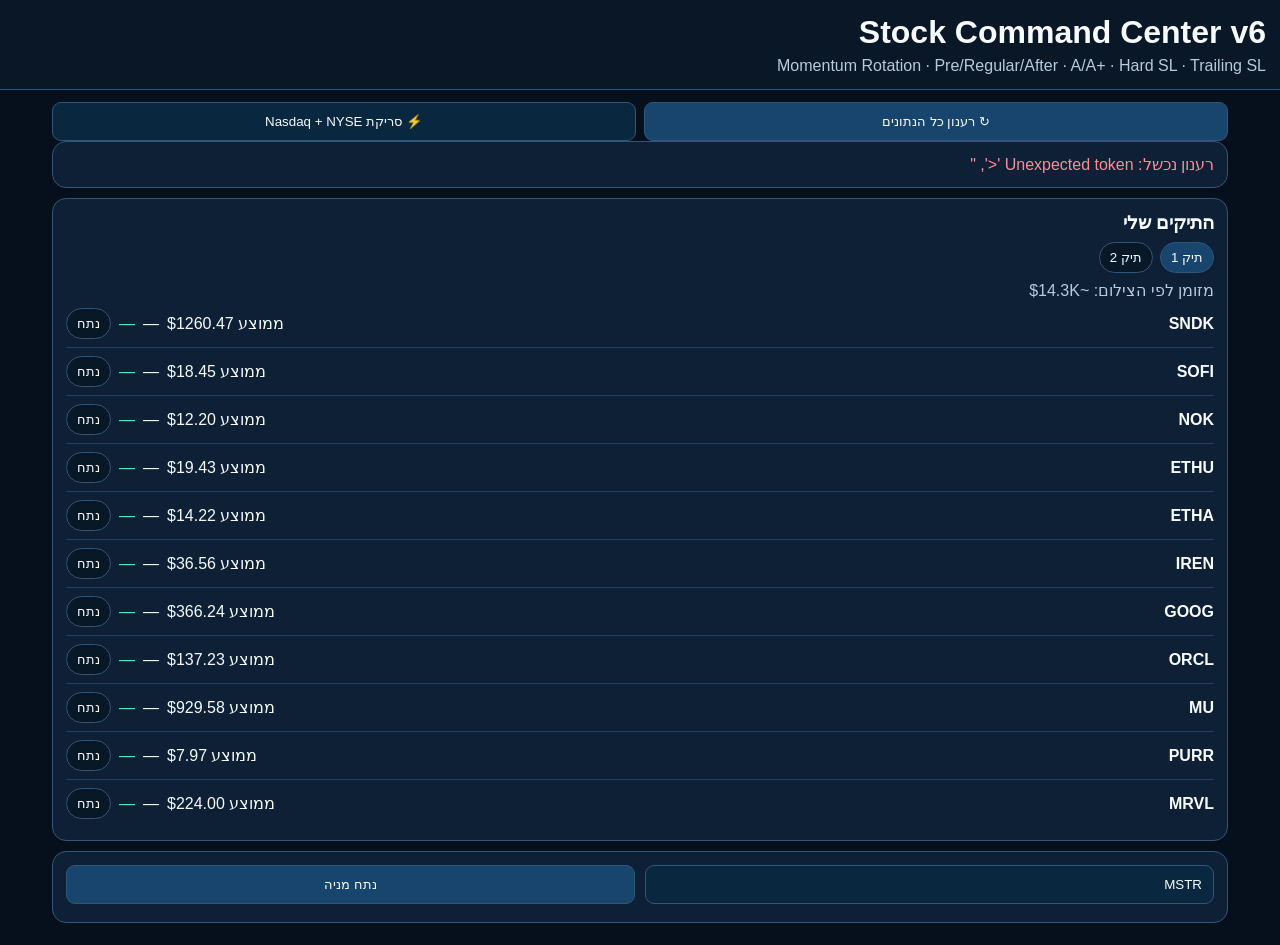
==== commit e26ba49e: "Complete v6 momentum workflow with A grades trailing stops and broad market scan" ====
--- a/v6.html
+++ b/v6.html
@@ -1,36 +1,17 @@
-<!doctype html>
-<html lang="he" dir="rtl"><head><meta charset="utf-8"><meta name="viewport" content="width=device-width,initial-scale=1"><title>Stock Command Center v6</title><style>
-:root{--bg:#06101d;--card:#0d2035;--line:#315579;--txt:#f7fbff;--mut:#b7cade;--g:#68e7b5;--y:#ffd66b;--r:#ff8b98;--b:#66b5ff}*{box-sizing:border-box}body{margin:0;background:var(--bg);color:var(--txt);font-family:Arial,sans-serif}header{padding:16px;position:sticky;top:0;background:#091726;border-bottom:1px solid var(--line);z-index:2}h1{margin:0}.mut{color:var(--mut)}main{padding:12px;max-width:1200px;margin:auto}.toolbar,.grid,.metrics{display:grid;gap:10px}.toolbar{grid-template-columns:2fr 1fr}.grid{grid-template-columns:repeat(2,minmax(0,1fr))}.metrics{grid-template-columns:repeat(4,1fr)}.card{background:var(--card);border:1px solid var(--line);border-radius:14px;padding:13px}.field,.btn{width:100%;padding:11px;border-radius:9px;border:1px solid var(--line);background:#081827;color:var(--txt)}.btn{cursor:pointer;background:#17456d}.btn.secondary{background:#0a2740}.score{font-size:24px;color:var(--b);font-weight:800}.buy{color:var(--g)}.wait{color:var(--y)}.avoid{color:var(--r)}.pill{display:inline-block;padding:4px 8px;border:1px solid var(--line);border-radius:999px;font-size:12px}.row{display:flex;justify-content:space-between;gap:8px}.reason{margin-top:8px;padding:8px;background:#081827;border-radius:8px}.guard{border-color:#8b3946}.ok{border-color:#2d8664}.tabs{display:flex;gap:8px;margin:12px 0;flex-wrap:wrap}.tab{padding:9px 13px;border:1px solid var(--line);border-radius:999px;background:#081827;color:var(--txt);cursor:pointer}.tab.active{background:#17456d}.portfolio{display:none}.portfolio.active{display:block}.holding{display:grid;grid-template-columns:1fr repeat(5,auto);gap:12px;align-items:center;padding:9px 0;border-bottom:1px solid #23415f}.holding:last-child{border:0}.ticker{font-weight:800}.summary{display:flex;gap:16px;flex-wrap:wrap;margin:8px 0 12px}.summary b{font-size:18px}.actions{display:grid;grid-template-columns:1fr 1fr;gap:8px;margin:12px 0}.scanrow{display:grid;grid-template-columns:50px 1fr auto;gap:10px;align-items:center;padding:9px 0;border-bottom:1px solid #23415f}.scanrow:last-child{border:0}.rank{font-size:20px;color:var(--b);font-weight:800}.phase{font-size:11px;margin-right:5px}.fresh{font-size:12px;color:var(--mut);margin-top:6px}@media(max-width:760px){.grid,.toolbar{grid-template-columns:1fr}.metrics{grid-template-columns:repeat(2,1fr)}.holding{grid-template-columns:1fr 1fr;gap:5px}.holding .ticker{grid-column:1/-1}.actions{grid-template-columns:1fr}.scanrow{grid-template-columns:38px 1fr}}
-</style></head><body><header><h1>Stock Command Center v6</h1><div class="mut">Live/Pre/After · Sector Momentum · Daily + Weekly · Hard SL · Overhead Guard</div></header><main>
-<div class="actions"><button id="refresh" class="btn">↻ רענון כל הנתונים</button><button id="scan" class="btn secondary">⚡ סריקת סקטורים עכשיו</button></div><div id="globalStatus" class="card">מוכן. הרענון מושך מחירי Extended Hours חדשים; הסריקה מדרגת סקטורים לפי מומנטום חי.</div>
-<div id="scanResult" style="margin-top:10px"></div>
-<div class="card" style="margin-top:10px"><b>התיקים שלי</b><div class="tabs"><button class="tab active" data-p="p1">תיק 1 · בנק/ברוקר</button><button class="tab" data-p="p2">תיק 2 · TradeStation</button></div>
-<div id="p1" class="portfolio active"><div class="summary"><span>שווי ניירות בצילום: <b>$37.78K</b></span><span>מזומן: <b>$14.3K</b></span></div><div id="p1rows"></div></div>
-<div id="p2" class="portfolio"><div class="summary"><span>שווי בצילום: <b>$38.68K</b></span><span>עלות: <b>$36.91K</b></span><span>Open P/L בצילום: <b class="buy">+$1.78K</b></span></div><div id="p2rows"></div></div></div>
-<div class="toolbar" style="margin-top:12px"><input id="symbol" class="field" value="CRCL" placeholder="Ticker"><button id="go" class="btn">נתח עכשיו</button></div><div id="status" class="card" style="margin-top:10px">מוכן לניתוח.</div><div id="result" style="margin-top:10px"></div>
+<!doctype html><html lang="he" dir="rtl"><head><meta charset="utf-8"><meta name="viewport" content="width=device-width,initial-scale=1"><title>Stock Command Center v6</title><style>:root{--bg:#06101d;--card:#0d2035;--line:#315579;--txt:#f7fbff;--mut:#b7cade;--g:#68e7b5;--y:#ffd66b;--r:#ff8b98;--b:#66b5ff}*{box-sizing:border-box}body{margin:0;background:var(--bg);color:var(--txt);font-family:Arial,sans-serif}header{padding:14px;position:sticky;top:0;z-index:5;background:#091726;border-bottom:1px solid var(--line)}h1,h2,h3{margin:0 0 6px}.mut{color:var(--mut)}main{max-width:1200px;margin:auto;padding:12px}.card{background:var(--card);border:1px solid var(--line);border-radius:14px;padding:13px;margin-bottom:10px}.grid{display:grid;grid-template-columns:repeat(2,minmax(0,1fr));gap:10px}.metrics{display:grid;grid-template-columns:repeat(4,1fr);gap:8px}.actions{display:grid;grid-template-columns:1fr 1fr;gap:8px}.btn,.field{width:100%;padding:11px;border-radius:9px;border:1px solid var(--line);background:#0a2740;color:var(--txt)}.btn{cursor:pointer}.btn.primary{background:#17456d}.btn:disabled{opacity:.55}.pill{display:inline-block;border:1px solid var(--line);border-radius:999px;padding:4px 8px;font-size:12px}.buy{color:var(--g)}.wait{color:var(--y)}.avoid{color:var(--r)}.score{font-size:25px;color:var(--b);font-weight:800}.row{display:flex;justify-content:space-between;gap:8px;align-items:flex-start}.tabs{display:flex;gap:7px;flex-wrap:wrap;margin:8px 0}.tab{border:1px solid var(--line);background:#081827;color:var(--txt);padding:7px 10px;border-radius:999px;cursor:pointer}.tab.active{background:#17456d}.portfolio{display:none}.portfolio.active{display:block}.holding,.scanrow{display:grid;grid-template-columns:1fr repeat(4,auto);gap:8px;align-items:center;padding:8px 0;border-bottom:1px solid #23415f}.holding:last-child,.scanrow:last-child{border:0}.ticker{font-weight:800}.hot{border-color:#2d8664}.guard{border-color:#8b3946}.status{font-size:13px}.leader{padding:10px;border:1px solid var(--line);border-radius:10px;margin-top:8px;background:#081827}.trade{border-color:#2d8664}.k{background:#081827;border-radius:9px;padding:8px}.k small{display:block;color:var(--mut)}.fresh{font-size:12px;color:var(--mut);margin-top:5px}@media(max-width:760px){.grid,.actions{grid-template-columns:1fr}.metrics{grid-template-columns:repeat(2,1fr)}.holding,.scanrow{grid-template-columns:1fr 1fr}.ticker{grid-column:1/-1}}</style></head><body><header><h1>Stock Command Center v6</h1><div class="mut">Momentum Rotation · Pre/Regular/After · A/A+ · Hard SL · Trailing SL</div></header><main>
+<div class="actions"><button id="refresh" class="btn primary">↻ רענון כל הנתונים</button><button id="scan" class="btn">⚡ סריקת Nasdaq + NYSE</button></div><div id="global" class="card">מוכן. רענון = מחירים חיים/Extended Hours. סריקה = כל שוק Nasdaq/NYSE דרך screener ואז בדיקה עמוקה ל-Top 2.</div>
+<div id="marketScan"></div><div id="top2"></div>
+<div class="card"><h3>התיקים שלי</h3><div class="tabs"><button class="tab active" data-p="p1">תיק 1</button><button class="tab" data-p="p2">תיק 2</button></div><div id="p1" class="portfolio active"><div class="mut">מזומן לפי הצילום: ~$14.3K</div><div id="p1rows"></div></div><div id="p2" class="portfolio"><div id="p2rows"></div></div></div>
+<div class="card"><div class="grid"><input id="symbol" class="field" value="MSTR" placeholder="Ticker"><button id="analyze" class="btn primary">נתח מניה</button></div><div id="analysisStatus" class="fresh"></div></div><div id="result"></div><div id="trades"></div>
 </main><script>
-const portfolios={p1:[['SNDK',1260.47,1609,27.7],['SOFI',18.45,1818,-1.44],['NOK',12.20,2072,-15.1],['ETHU',19.43,2437,25.4],['ETHA',14.22,2837,25.4],['IREN',36.56,3050,19.2],['GOOG',366.24,3404,-7.06],['ORCL',137.23,3590,4.64],['MU',929.58,3938,5.91],['PURR',7.97,5174,29.9],['MRVL',224.00,7627,13.5]],p2:[['AVGO',408.78,5525.40,-9.89],['NVDA',207.38,16381.50,5.31],['MSTR',106.68,9535.45,13.14],['BMNR',19.41,4710.30,15.55],['ONDS',9.07,2526.03,-7.16]]};
-const sectors={
-'Crypto / Digital Assets':['MSTR','COIN','BMNR','IREN','CRCL','MARA','ETHU'],
-'Semiconductors / AI':['NVDA','AMD','AVGO','MU','MRVL','ALAB'],
-'AI Power / Infrastructure':['VRT','GEV','EME','NVT','ETN'],
-'Nuclear / Uranium':['OKLO','SMR','LEU','CCJ','UEC'],
-'Fintech':['SOFI','HOOD','AFRM','NU','XYZ'],
-'Biotech High Beta':['RLAY','RXRX','CRSP','VKTX','NTLA']
-};
-const Q={};const $=id=>document.getElementById(id),fmt=n=>Number.isFinite(n)?'$'+n.toFixed(2):'—',pct=n=>Number.isFinite(n)?n.toFixed(2)+'%':'—';
-function phaseLabel(p){return p==='pre'?'PRE':p==='post'?'AFTER':p==='regular'?'REGULAR':'EXT'}function allPortfolioSymbols(){return [...new Set([...portfolios.p1,...portfolios.p2].map(x=>x[0]))]}
-async function fetchQuotes(symbols){const r=await fetch('/api/quotes?symbols='+encodeURIComponent([...new Set(symbols)].join(',')),{cache:'no-store'}),j=await r.json();if(!r.ok)throw Error(j.error||'quote error');(j.quotes||[]).forEach(q=>Q[q.symbol]=q);return j}
-function portfolioRows(id){document.getElementById(id+'rows').innerHTML=portfolios[id].map(x=>{const q=Q[x[0]],lp=q?.livePrice,chg=q?.changePercent;return `<div class="holding"><span class="ticker">${x[0]}</span><span>ממוצע $${x[1].toFixed(2)}</span><span>מחיר ${fmt(lp)} ${q?`<span class="pill phase">${phaseLabel(q.phase)}</span>`:''}</span><span class="${chg>=0?'buy':'avoid'}">${Number.isFinite(chg)?(chg>=0?'+':'')+chg.toFixed(2)+'%':'—'}</span><span class="mut">שווי צילום $${x[2].toLocaleString()}</span><button class="tab analyze" data-s="${x[0]}">נתח</button></div>`}).join('');document.querySelectorAll('#'+id+'rows .analyze').forEach(b=>b.addEventListener('click',()=>analyzeTicker(b.dataset.s)))}
-function drawPortfolios(){portfolioRows('p1');portfolioRows('p2')}
-document.querySelectorAll('.tab[data-p]').forEach(b=>b.addEventListener('click',()=>{document.querySelectorAll('.tab[data-p]').forEach(x=>x.classList.remove('active'));document.querySelectorAll('.portfolio').forEach(x=>x.classList.remove('active'));b.classList.add('active');document.getElementById(b.dataset.p).classList.add('active')}));
-async function refreshAll(){const b=$('refresh');b.disabled=true;$('globalStatus').textContent='מרענן Extended Hours...';try{const j=await fetchQuotes(allPortfolioSymbols().concat(['BTC-USD','ETH-USD']));drawPortfolios();const bt=Q['BTC-USD'],et=Q['ETH-USD'];$('globalStatus').innerHTML=`עודכן ${new Date(j.fetchedAt).toLocaleTimeString('he-IL')} · BTC ${fmt(bt?.livePrice)} (${pct(bt?.changePercent)}) · ETH ${fmt(et?.livePrice)} (${pct(et?.changePercent)})<div class="fresh">מקור: Yahoo Finance לא-רשמי, 5 דקות כולל Pre/After. אינו feed בורסאי מובטח.</div>`}catch(e){$('globalStatus').innerHTML=`<span class="avoid">שגיאת רענון: ${e.message}</span>`}finally{b.disabled=false}}
-function sectorScore(list){const vals=list.map(s=>Q[s]?.changePercent).filter(Number.isFinite);if(!vals.length)return null;const avg=vals.reduce((a,b)=>a+b,0)/vals.length;const breadth=vals.filter(x=>x>0).length/vals.length*100;return {avg,breadth,score:avg*0.75+(breadth-50)*0.03}}
-async function scanSectors(){const b=$('scan');b.disabled=true;$('globalStatus').textContent='סורק סקטורים ומניות מובילות...';try{const universe=Object.values(sectors).flat();const j=await fetchQuotes(universe.concat(['BTC-USD','ETH-USD']));const ranked=Object.entries(sectors).map(([name,list])=>({name,list,m:sectorScore(list)})).filter(x=>x.m).sort((a,b)=>b.m.score-a.m.score);$('scanResult').innerHTML=`<div class="card"><b>🔥 Live Sector Momentum</b><div class="mut">שלב 1: דירוג חי לפי שינוי Extended Hours + breadth. שתי המניות הן המובילות במומנטום החי; לפני כניסה יש לבצע ניתוח טכני מלא.</div>${ranked.map((x,i)=>{const leaders=x.list.map(s=>Q[s]).filter(Boolean).sort((a,b)=>(b.changePercent??-999)-(a.changePercent??-999)).slice(0,2);return `<div class="scanrow"><div class="rank">#${i+1}</div><div><b>${x.name}</b><div class="mut">ממוצע ${pct(x.m.avg)} · Breadth ${x.m.breadth.toFixed(0)}%</div><div>${leaders.map(q=>`<button class="tab scan-analyze" data-s="${q.symbol}">${q.symbol} ${pct(q.changePercent)} · ${phaseLabel(q.phase)}</button>`).join(' ')}</div></div><span class="${x.m.avg>=0?'buy':'avoid'}">${x.m.avg>=0?'HOT':'COLD'}</span></div>`}).join('')}<div class="fresh">עודכן ${new Date(j.fetchedAt).toLocaleTimeString('he-IL')}. הסריקה הנוכחית היא universe רחב של סקטורים תנודתיים, עדיין לא כל מניה בארה״ב.</div></div>`;document.querySelectorAll('.scan-analyze').forEach(btn=>btn.addEventListener('click',()=>analyzeTicker(btn.dataset.s)));$('globalStatus').textContent='הסריקה הושלמה.'}catch(e){$('globalStatus').innerHTML=`<span class="avoid">שגיאת סריקה: ${e.message}</span>`}finally{b.disabled=false}}
-function analyzeTicker(s){$('symbol').value=s;run();scrollTo({top:document.querySelector('.toolbar').offsetTop-80,behavior:'smooth'})}
-function SMA(v,n){return v.map((_,i)=>i<n-1?null:v.slice(i-n+1,i+1).reduce((a,b)=>a+b,0)/n)}function EMA(v,n){const k=2/(n+1);let e=null;return v.map((x,i)=>{e=e==null?x:x*k+e*(1-k);return i<n-1?null:e})}function RSI(v,n=14){let g=0,l=0,o=Array(v.length).fill(null);for(let i=1;i<=n&&i<v.length;i++){let d=v[i]-v[i-1];d>=0?g+=d:l-=d}let ag=g/n,al=l/n;for(let i=n;i<v.length;i++){if(i>n){let d=v[i]-v[i-1];ag=(ag*(n-1)+Math.max(d,0))/n;al=(al*(n-1)+Math.max(-d,0))/n}o[i]=100-100/(1+ag/(al||1e-9))}return o}function ATR(c,n=14){const tr=c.map((x,i)=>i?Math.max(x.high-x.low,Math.abs(x.high-c[i-1].close),Math.abs(x.low-c[i-1].close)):x.high-x.low);return SMA(tr,n)}function avg(a){return a.length?a.reduce((x,y)=>x+y,0)/a.length:null}async function hist(s,range='2y',interval='1d'){const r=await fetch(`/api/history?symbol=${encodeURIComponent(s)}&range=${range}&interval=${interval}`,{cache:'no-store'}),j=await r.json();if(!r.ok||!j.candles?.length)throw Error(j.error||'no data');return j.candles}
-function analyze(c,w,live){const cl=c.map(x=>x.close),last=c.at(-1),closeP=last.close,p=Number.isFinite(live?.livePrice)?live.livePrice:closeP;const s20=SMA(cl,20).at(-1),s50=SMA(cl,50).at(-1),s150=SMA(cl,150).at(-1),s200=SMA(cl,200).at(-1),e20=EMA(cl,20).at(-1),rsi=RSI(cl).at(-1),atr=ATR(c).at(-1);const prev=c.slice(-61,-1),res=Math.max(...prev.map(x=>x.high)),sup=Math.min(...c.slice(-20).map(x=>x.low));const avgv=avg(c.slice(-21,-1).map(x=>x.volume||0)),rv=avgv?last.volume/avgv:null;const wc=w.map(x=>x.close),wp=w.at(-1).close,ws20=SMA(wc,20).at(-1),ws50=SMA(wc,50).at(-1);const overhead=[['SMA20',s20],['SMA50',s50],['SMA150',s150],['SMA200',s200],['60D High',res]].filter(([,v])=>Number.isFinite(v)&&v>p).map(([n,v])=>({n,v,d:(v-p)/p*100})).sort((a,b)=>a.d-b.d);const blocker=overhead.find(x=>x.d<=3);const breakout=p>res;const trend=[s20,s50,s150,s200].filter(Number.isFinite).filter(x=>p>x).length;let score=45,reasons=[];score+=trend*7;if(rsi>=50&&rsi<=70){score+=8;reasons.push('RSI חיובי')}if(rsi>75){score-=10;reasons.push('RSI מתוח')}if(rv>=1.25){score+=8;reasons.push('ווליום יומי מאשר')}if(wp>ws20){score+=7;reasons.push('שבועי מעל SMA20')}if(ws50&&wp>ws50)score+=5;if(live&&['pre','post','extended'].includes(live.phase)&&Math.abs(live.changePercent||0)>=3){score+=4;reasons.push(`${phaseLabel(live.phase)} מומנטום ${pct(live.changePercent)}`)}if(blocker){score-=25;reasons.push(`חסם ${blocker.n} רק ${blocker.d.toFixed(1)}% מעל המחיר`)}if(breakout){score+=8;reasons.push('מחיר חי מעל שיא 60 יום')}score=Math.max(0,Math.min(100,score));let action='WAIT / CONFIRM',cls='wait';if(score>=78&&!blocker&&p>s20&&p>s50){action=live&&['pre','post','extended'].includes(live.phase)?'EARLY TRIGGER':'ENTRY QUALITY';cls='buy'}if(score<50){action='NO ENTRY';cls='avoid'}const stop=Math.max(sup,p-1.5*(atr||p*.04)),risk=p-stop,t1=p+2*risk,t2=p+3*risk;return {p,closeP,s20,s50,s150,s200,e20,rsi,atr,res,sup,rv,ws20,ws50,blocker,score,reasons,action,cls,stop,t1,t2,overhead,live}}
-function render(s,a){const block=a.blocker?`<div class="card guard"><b class="avoid">⛔ Overhead guard</b><div>${a.blocker.n} ב-${fmt(a.blocker.v)} — רק ${pct(a.blocker.d)} מעל המחיר. אין BUY לפני פריצה + החזקה/Retest.</div></div>`:`<div class="card ok"><b class="buy">✓ אין חסם משמעותי עד 3% מעל המחיר</b></div>`;const mas=[['SMA20',a.s20],['SMA50',a.s50],['SMA150',a.s150],['SMA200',a.s200]].map(([n,v])=>`<div class="card"><span class="mut">${n}</span><b style="display:block">${fmt(v)}</b><span class="${a.p>v?'buy':'avoid'}">${a.p>v?'מעל':'מתחת'}</span></div>`).join('');$('result').innerHTML=`<div class="grid"><div class="card"><div class="row"><div><h2 style="margin:0">${s}</h2><div>${fmt(a.p)} ${a.live?`<span class="pill">${phaseLabel(a.live.phase)}</span>`:''}</div><div class="mut">סגירה רגילה ${fmt(a.closeP)}</div></div><div><div class="score">${a.score}/100</div><span class="pill ${a.cls}">${a.action}</span></div></div><div class="reason">${a.reasons.join(' · ')||'אין אישור מספיק'}</div></div>${block}</div><div class="metrics" style="margin-top:10px">${mas}</div><div class="grid" style="margin-top:10px"><div class="card"><b>מומנטום</b><div>RSI14: ${a.rsi?.toFixed(1)||'—'}</div><div>Relative Volume יומי: ${a.rv?.toFixed(2)||'—'}x</div><div>ATR14: ${fmt(a.atr)}</div>${a.live?`<div>${phaseLabel(a.live.phase)}: ${pct(a.live.changePercent)}</div>`:''}</div><div class="card"><b>תכנית סיכון</b><div>Support: ${fmt(a.sup)}</div><div>Resistance 60D: ${fmt(a.res)}</div><div>Hard SL context: ${fmt(a.stop)}</div><div>T1: ${fmt(a.t1)} · T2: ${fmt(a.t2)}</div></div><div class="card"><b>שבועי</b><div>SMA20W: ${fmt(a.ws20)}</div><div>SMA50W: ${fmt(a.ws50)}</div></div><div class="card"><b>Extended Hours</b><div>פרה/אפטר נחשב EARLY TRIGGER ולא אישור סופי. מעל התנגדות עדיין נדרש hold/retest כשנפתח המסחר.</div></div></div>`}
-async function run(){const s=($('symbol').value||'').trim().toUpperCase();if(!s)return;$('status').textContent='טוען יומי + שבועי + מחיר חי...';try{const [d,w,qj]=await Promise.all([hist(s,'2y','1d'),hist(s,'5y','1wk'),fetchQuotes([s])]);const a=analyze(d,w,Q[s]);render(s,a);$('status').innerHTML=`עודכן ${new Date(qj.fetchedAt).toLocaleTimeString('he-IL')} · ${d.length} נרות יומיים + ${w.length} שבועיים · SMA200 אמיתי · ${phaseLabel(Q[s]?.phase)}`;}catch(e){$('status').innerHTML=`<span class="avoid">שגיאה: ${e.message}</span>`}}
-$('refresh').addEventListener('click',refreshAll);$('scan').addEventListener('click',scanSectors);$('go').addEventListener('click',run);$('symbol').addEventListener('keydown',e=>{if(e.key==='Enter')run()});drawPortfolios();refreshAll();run();
-</script></body></html>+const portfolios={p1:[['SNDK',1260.47],['SOFI',18.45],['NOK',12.20],['ETHU',19.43],['ETHA',14.22],['IREN',36.56],['GOOG',366.24],['ORCL',137.23],['MU',929.58],['PURR',7.97],['MRVL',224]],p2:[['AVGO',408.78],['NVDA',207.38],['MSTR',106.68],['BMNR',19.41],['ONDS',9.07]]};const Q={};let current=null;const $=x=>document.getElementById(x),fmt=n=>Number.isFinite(n)?'$'+Number(n).toFixed(2):'—',pct=n=>Number.isFinite(n)?Number(n).toFixed(2)+'%':'—';const phase=p=>p==='pre'?'PRE':p==='post'?'AFTER':p==='regular'?'REGULAR':'EXT';
+function SMA(v,n){return v.map((_,i)=>i<n-1?null:v.slice(i-n+1,i+1).reduce((a,b)=>a+b,0)/n)}function EMA(v,n){const k=2/(n+1);let e=null;return v.map((x,i)=>{e=e==null?x:x*k+e*(1-k);return i<n-1?null:e})}function RSI(v,n=14){let g=0,l=0,o=Array(v.length).fill(null);for(let i=1;i<=n&&i<v.length;i++){let d=v[i]-v[i-1];d>=0?g+=d:l-=d}let ag=g/n,al=l/n;for(let i=n;i<v.length;i++){if(i>n){let d=v[i]-v[i-1];ag=(ag*(n-1)+Math.max(d,0))/n;al=(al*(n-1)+Math.max(-d,0))/n}o[i]=100-100/(1+ag/(al||1e-9))}return o}function ATR(c,n=14){const tr=c.map((x,i)=>i?Math.max(x.high-x.low,Math.abs(x.high-c[i-1].close),Math.abs(x.low-c[i-1].close)):x.high-x.low);return SMA(tr,n)}function avg(a){return a.length?a.reduce((x,y)=>x+y,0)/a.length:null}
+async function quotes(sy){let out=[];for(let i=0;i<sy.length;i+=45){const r=await fetch('/api/quotes?symbols='+encodeURIComponent(sy.slice(i,i+45).join(',')),{cache:'no-store'}),j=await r.json();if(!r.ok)throw Error(j.error||'quotes');out=out.concat(j.quotes||[])}out.forEach(q=>Q[q.symbol]=q);return out}async function hist(s,range,interval){const r=await fetch(`/api/history?symbol=${encodeURIComponent(s)}&range=${range}&interval=${interval}`,{cache:'no-store'}),j=await r.json();if(!r.ok||!j.candles?.length)throw Error(j.error||'history');return j.candles}
+function allHoldings(){return [...new Set([...portfolios.p1,...portfolios.p2].map(x=>x[0]))]}function drawPortfolios(){for(const id of ['p1','p2']){$(id+'rows').innerHTML=portfolios[id].map(([s,a])=>{const q=Q[s],p=q?.livePrice??q?.price,pl=Number.isFinite(p)?(p-a)/a*100:null;return `<div class="holding"><span class="ticker">${s}</span><span>ממוצע ${fmt(a)}</span><span>${fmt(p)} ${q?`<span class="pill">${phase(q.phase)}</span>`:''}</span><span class="${pl>=0?'buy':'avoid'}">${pct(pl)}</span><button class="tab quick" data-s="${s}">נתח</button></div>`}).join('')}document.querySelectorAll('.quick').forEach(b=>b.onclick=()=>deepAnalyze(b.dataset.s,true))}
+async function refresh(){const b=$('refresh');b.disabled=true;$('global').textContent='מרענן מחירים...';try{await quotes(allHoldings().concat(['BTC-USD','ETH-USD']));drawPortfolios();const bt=Q['BTC-USD'],et=Q['ETH-USD'];$('global').innerHTML=`עודכן ${new Date().toLocaleTimeString('he-IL')} · BTC ${fmt(bt?.livePrice??bt?.price)} ${pct(bt?.changePercent)} · ETH ${fmt(et?.livePrice??et?.price)} ${pct(et?.changePercent)}<div class="fresh">Yahoo Finance לא-רשמי; Extended Hours כשזמין.</div>`;updateTracked()}catch(e){$('global').innerHTML=`<span class="avoid">רענון נכשל: ${e.message}</span>`}finally{b.disabled=false}}
+function classify(c,w,live){const cl=c.map(x=>x.close),p=Number.isFinite(live?.livePrice)?live.livePrice:c.at(-1).close,atr=ATR(c).at(-1)||p*.04,s20=SMA(cl,20).at(-1),s50=SMA(cl,50).at(-1),s150=SMA(cl,150).at(-1),s200=SMA(cl,200).at(-1),rsi=RSI(cl).at(-1),res=Math.max(...c.slice(-61,-1).map(x=>x.high)),sup20=Math.min(...c.slice(-20).map(x=>x.low)),rv=avg(c.slice(-21,-1).map(x=>x.volume||0))?c.at(-1).volume/avg(c.slice(-21,-1).map(x=>x.volume||0)):null,wc=w.map(x=>x.close),w20=SMA(wc,20).at(-1),w50=SMA(wc,50).at(-1),wp=w.at(-1).close;const overhead=[['SMA20',s20],['SMA50',s50],['SMA150',s150],['SMA200',s200],['60D High',res]].filter(([,v])=>Number.isFinite(v)&&v>p).map(([n,v])=>({n,v,d:(v-p)/p*100})).sort((a,b)=>a.d-b.d),blocker=overhead.find(x=>x.d<=3);let score=42,reasons=[];for(const m of [s20,s50,s150,s200])if(m&&p>m)score+=7;if(rsi>=50&&rsi<=72){score+=9;reasons.push('RSI חיובי')}if(rsi>78){score-=10;reasons.push('RSI מתוח')}if(rv>=1.25){score+=9;reasons.push('Volume מאשר')}if(w20&&wp>w20){score+=7;reasons.push('שבועי חיובי')}if(w50&&wp>w50)score+=5;const breakout=p>res;if(breakout){score+=12;reasons.push('פריצת 60D')}if(blocker){score-=24;reasons.push(`חסם ${blocker.n} ${blocker.d.toFixed(1)}% מעל`)}score=Math.max(0,Math.min(100,score));let grade='B',action='WAIT';if(score>=82&&!blocker&&(breakout||p>s20&&p>s50)){grade='A+';action=live?.phase==='pre'?'PRE-MARKET A+':'A+'}else if(score>=68&&!blocker){grade='A';action='A WATCH'}const trigger=Math.max(res,(s20||0),(s50||0))*1.002,workLow=Math.max(s20||0,s50||0,res-0.7*atr),workHigh=Math.max(workLow,Math.min(trigger,p+0.25*atr)),early=Math.max(workLow,trigger-0.35*atr),initial=Math.max(sup20-0.2*atr,p-2*atr),trail=Math.max(Math.min(...c.slice(-5).map(x=>x.low))-0.15*atr,p-1.55*atr);return {p,atr,s20,s50,s150,s200,rsi,rv,res,sup20,w20,w50,blocker,score,reasons,grade,action,trigger,workLow,workHigh,early,initial,trail,phase:live?.phase||'regular'}}
+async function deepAnalyze(s,scroll=false){s=s.toUpperCase();$('symbol').value=s;$('analysisStatus').textContent='טוען יומי + שבועי + מחיר Extended...';try{await quotes([s]);const [d,w]=await Promise.all([hist(s,'2y','1d'),hist(s,'5y','1wk')]);const a=classify(d,w,Q[s]);current={s,a};renderAnalysis(s,a);$('analysisStatus').textContent=`עודכן ${new Date().toLocaleTimeString('he-IL')} · ${phase(a.phase)}`;if(scroll)window.scrollTo({top:$('result').offsetTop-80,behavior:'smooth'});return a}catch(e){$('analysisStatus').innerHTML=`<span class="avoid">שגיאה: ${e.message}</span>`}}
+function renderAnalysis(s,a){const cls=a.grade==='A+'?'buy':a.grade==='A'?'wait':'avoid',guard=a.blocker?`<div class="card guard"><b class="avoid">⛔ חסם מעל המחיר</b><div>${a.blocker.n} ${fmt(a.blocker.v)} (${pct(a.blocker.d)} מעל). אין A+ לפני פריצה/החזקה.</div></div>`:'';$('result').innerHTML=`<div class="grid"><div class="card"><div class="row"><div><h2>${s}</h2><div>${fmt(a.p)} <span class="pill">${phase(a.phase)}</span></div></div><div><div class="score">${a.score}/100</div><b class="${cls}">${a.action}</b></div></div><div class="fresh">${a.reasons.join(' · ')||'אין מספיק אישורים'}</div></div>${guard||`<div class="card hot"><b class="buy">אין חסם MA/שיא עד 3% מעל המחיר</b></div>`}</div><div class="metrics"><div class="k"><small>אזור עבודה A</small><b>${fmt(a.workLow)}–${fmt(a.workHigh)}</b></div><div class="k"><small>כניסה מוקדמת</small><b>${fmt(a.early)}</b></div><div class="k"><small>Trigger ל-A+</small><b>${fmt(a.trigger)}</b></div><div class="k"><small>Hard SL ראשוני</small><b class="avoid">${fmt(a.initial)}</b></div><div class="k"><small>Trailing SL מועמד</small><b class="buy">${fmt(a.trail)}</b></div><div class="k"><small>RSI / RVOL</small><b>${a.rsi?.toFixed(1)||'—'} / ${a.rv?.toFixed(2)||'—'}x</b></div><div class="k"><small>SMA150 / 200</small><b>${fmt(a.s150)} / ${fmt(a.s200)}</b></div><div class="k"><small>60D Resistance</small><b>${fmt(a.res)}</b></div></div><div class="card"><button id="track" class="btn primary">▶ התחל/עדכן מעקב עסקה</button><div class="fresh">המעקב שומר Entry, שיא מאז הכניסה ו-Trailing SL שאינו יורד.</div></div>`;$('track').onclick=()=>startTrack(s,a)}
+function getTrades(){try{return JSON.parse(localStorage.getItem('v6trades')||'{}')}catch{return {}}}function saveTrades(t){localStorage.setItem('v6trades',JSON.stringify(t))}function startTrack(s,a){const t=getTrades(),old=t[s];t[s]={entry:old?.entry||a.p,high:Math.max(old?.high||a.p,a.p),initial:old?.initial||a.initial,trail:Math.max(old?.trail||a.initial,a.trail),updated:Date.now()};saveTrades(t);drawTrades()}function updateTracked(){const t=getTrades();for(const [s,x] of Object.entries(t)){const p=Q[s]?.livePrice??Q[s]?.price;if(Number.isFinite(p)){x.high=Math.max(x.high||p,p);x.updated=Date.now()}}saveTrades(t);drawTrades()}function drawTrades(){const t=getTrades(),rows=Object.entries(t);$('trades').innerHTML=rows.length?`<div class="card trade"><h3>עסקאות במעקב</h3>${rows.map(([s,x])=>{const p=Q[s]?.livePrice??Q[s]?.price,pl=Number.isFinite(p)?(p-x.entry)/x.entry*100:null;return `<div class="holding"><span class="ticker">${s}</span><span>Entry ${fmt(x.entry)}</span><span>High ${fmt(x.high)}</span><span>Trail ${fmt(x.trail)}</span><span class="${pl>=0?'buy':'avoid'}">${pct(pl)}</span></div>`}).join('')}</div>`:''}
+async function scanMarket(){const b=$('scan');b.disabled=true;$('global').textContent='סורק Nasdaq + NYSE...';try{const r=await fetch('/api/market-scan',{cache:'no-store'}),j=await r.json();if(!r.ok)throw Error(j.error||'scan');const secs=j.sectors||[];$('marketScan').innerHTML=`<div class="card"><h3>🔥 סקטורים חמים — ${j.universeCount||0} מניות נסרקו</h3>${secs.slice(0,8).map((x,i)=>`<div class="scanrow"><b>#${i+1} ${x.sector}</b><span>Avg ${pct(x.avgChange)}</span><span>Breadth ${x.breadth?.toFixed(0)}%</span><span class="${x.avgChange>=0?'buy':'avoid'}">Score ${x.score?.toFixed(2)}</span><span>${(x.leaders||[]).slice(0,2).map(z=>z.symbol).join(' / ')}</span></div>`).join('')}<div class="fresh">מקור סריקת universe: Nasdaq stock screener API.</div></div>`;const hot=secs[0];if(!hot)throw Error('no sectors');const cand=(hot.leaders||[]).slice(0,6);await quotes(cand.map(x=>x.symbol));const enriched=[];for(const x of cand.slice(0,4)){try{const [d,w]=await Promise.all([hist(x.symbol,'2y','1d'),hist(x.symbol,'5y','1wk')]);enriched.push({x,a:classify(d,w,Q[x.symbol])})}catch{}}enriched.sort((a,b)=>b.a.score-a.a.score);const top=enriched.slice(0,2);$('top2').innerHTML=`<div class="card hot"><h3>🏆 Top 2 בסקטור #1: ${hot.sector}</h3>${top.map((z,i)=>`<div class="leader"><div class="row"><b>#${i+1} ${z.x.symbol}</b><span class="${z.a.grade==='A+'?'buy':z.a.grade==='A'?'wait':'avoid'}">${z.a.grade} · ${z.a.score}/100</span></div><div>מחיר ${fmt(z.a.p)} · ${phase(z.a.phase)}</div><div>אזור עבודה ${fmt(z.a.workLow)}–${fmt(z.a.workHigh)} · מוקדמת ${fmt(z.a.early)}</div><div>Trigger A+ ${fmt(z.a.trigger)} · Hard SL ${fmt(z.a.initial)} · Trail ${fmt(z.a.trail)}</div><button class="tab topAnalyze" data-s="${z.x.symbol}">פתח ניתוח מלא</button></div>`).join('')}</div>`;document.querySelectorAll('.topAnalyze').forEach(x=>x.onclick=()=>deepAnalyze(x.dataset.s,true));$('global').innerHTML=`סריקה הושלמה ${new Date(j.fetchedAt).toLocaleTimeString('he-IL')} · סקטור מוביל: <b>${hot.sector}</b>`}catch(e){$('global').innerHTML=`<span class="avoid">סריקה נכשלה: ${e.message}</span>`}finally{b.disabled=false}}
+$('refresh').onclick=refresh;$('scan').onclick=scanMarket;$('analyze').onclick=()=>deepAnalyze($('symbol').value,true);$('symbol').onkeydown=e=>{if(e.key==='Enter')deepAnalyze($('symbol').value,true)};document.querySelectorAll('.tab[data-p]').forEach(b=>b.onclick=()=>{document.querySelectorAll('.tab[data-p]').forEach(x=>x.classList.remove('active'));document.querySelectorAll('.portfolio').forEach(x=>x.classList.remove('active'));b.classList.add('active');$(b.dataset.p).classList.add('active')});drawPortfolios();drawTrades();refresh();</script></body></html>
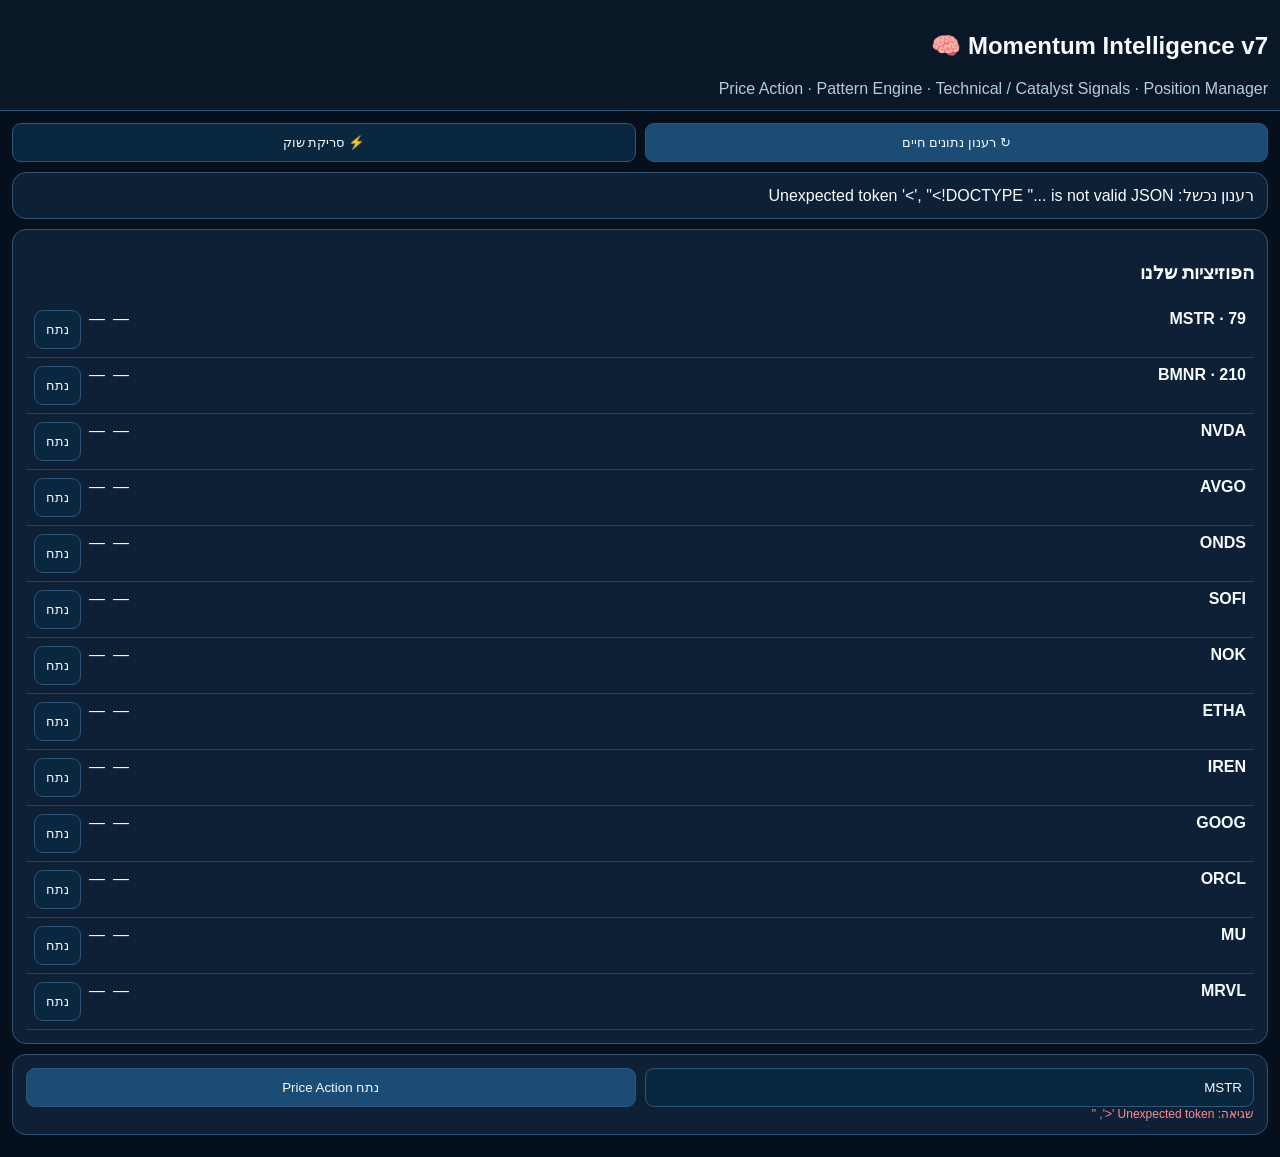
==== commit 040cae51: "Upgrade momentum workspace with price action pattern engine" ====
--- a/v6.html
+++ b/v6.html
@@ -1,17 +1,12 @@
-<!doctype html><html lang="he" dir="rtl"><head><meta charset="utf-8"><meta name="viewport" content="width=device-width,initial-scale=1"><title>Stock Command Center v6</title><style>:root{--bg:#06101d;--card:#0d2035;--line:#315579;--txt:#f7fbff;--mut:#b7cade;--g:#68e7b5;--y:#ffd66b;--r:#ff8b98;--b:#66b5ff}*{box-sizing:border-box}body{margin:0;background:var(--bg);color:var(--txt);font-family:Arial,sans-serif}header{padding:14px;position:sticky;top:0;z-index:5;background:#091726;border-bottom:1px solid var(--line)}h1,h2,h3{margin:0 0 6px}.mut{color:var(--mut)}main{max-width:1200px;margin:auto;padding:12px}.card{background:var(--card);border:1px solid var(--line);border-radius:14px;padding:13px;margin-bottom:10px}.grid{display:grid;grid-template-columns:repeat(2,minmax(0,1fr));gap:10px}.metrics{display:grid;grid-template-columns:repeat(4,1fr);gap:8px}.actions{display:grid;grid-template-columns:1fr 1fr;gap:8px}.btn,.field{width:100%;padding:11px;border-radius:9px;border:1px solid var(--line);background:#0a2740;color:var(--txt)}.btn{cursor:pointer}.btn.primary{background:#17456d}.btn:disabled{opacity:.55}.pill{display:inline-block;border:1px solid var(--line);border-radius:999px;padding:4px 8px;font-size:12px}.buy{color:var(--g)}.wait{color:var(--y)}.avoid{color:var(--r)}.score{font-size:25px;color:var(--b);font-weight:800}.row{display:flex;justify-content:space-between;gap:8px;align-items:flex-start}.tabs{display:flex;gap:7px;flex-wrap:wrap;margin:8px 0}.tab{border:1px solid var(--line);background:#081827;color:var(--txt);padding:7px 10px;border-radius:999px;cursor:pointer}.tab.active{background:#17456d}.portfolio{display:none}.portfolio.active{display:block}.holding,.scanrow{display:grid;grid-template-columns:1fr repeat(4,auto);gap:8px;align-items:center;padding:8px 0;border-bottom:1px solid #23415f}.holding:last-child,.scanrow:last-child{border:0}.ticker{font-weight:800}.hot{border-color:#2d8664}.guard{border-color:#8b3946}.status{font-size:13px}.leader{padding:10px;border:1px solid var(--line);border-radius:10px;margin-top:8px;background:#081827}.trade{border-color:#2d8664}.k{background:#081827;border-radius:9px;padding:8px}.k small{display:block;color:var(--mut)}.fresh{font-size:12px;color:var(--mut);margin-top:5px}@media(max-width:760px){.grid,.actions{grid-template-columns:1fr}.metrics{grid-template-columns:repeat(2,1fr)}.holding,.scanrow{grid-template-columns:1fr 1fr}.ticker{grid-column:1/-1}}</style></head><body><header><h1>Stock Command Center v6</h1><div class="mut">Momentum Rotation · Pre/Regular/After · A/A+ · Hard SL · Trailing SL</div></header><main>
-<div class="actions"><button id="refresh" class="btn primary">↻ רענון כל הנתונים</button><button id="scan" class="btn">⚡ סריקת Nasdaq + NYSE</button></div><div id="global" class="card">מוכן. רענון = מחירים חיים/Extended Hours. סריקה = כל שוק Nasdaq/NYSE דרך screener ואז בדיקה עמוקה ל-Top 2.</div>
-<div id="marketScan"></div><div id="top2"></div>
-<div class="card"><h3>התיקים שלי</h3><div class="tabs"><button class="tab active" data-p="p1">תיק 1</button><button class="tab" data-p="p2">תיק 2</button></div><div id="p1" class="portfolio active"><div class="mut">מזומן לפי הצילום: ~$14.3K</div><div id="p1rows"></div></div><div id="p2" class="portfolio"><div id="p2rows"></div></div></div>
-<div class="card"><div class="grid"><input id="symbol" class="field" value="MSTR" placeholder="Ticker"><button id="analyze" class="btn primary">נתח מניה</button></div><div id="analysisStatus" class="fresh"></div></div><div id="result"></div><div id="trades"></div>
-</main><script>
-const portfolios={p1:[['SNDK',1260.47],['SOFI',18.45],['NOK',12.20],['ETHU',19.43],['ETHA',14.22],['IREN',36.56],['GOOG',366.24],['ORCL',137.23],['MU',929.58],['PURR',7.97],['MRVL',224]],p2:[['AVGO',408.78],['NVDA',207.38],['MSTR',106.68],['BMNR',19.41],['ONDS',9.07]]};const Q={};let current=null;const $=x=>document.getElementById(x),fmt=n=>Number.isFinite(n)?'$'+Number(n).toFixed(2):'—',pct=n=>Number.isFinite(n)?Number(n).toFixed(2)+'%':'—';const phase=p=>p==='pre'?'PRE':p==='post'?'AFTER':p==='regular'?'REGULAR':'EXT';
-function SMA(v,n){return v.map((_,i)=>i<n-1?null:v.slice(i-n+1,i+1).reduce((a,b)=>a+b,0)/n)}function EMA(v,n){const k=2/(n+1);let e=null;return v.map((x,i)=>{e=e==null?x:x*k+e*(1-k);return i<n-1?null:e})}function RSI(v,n=14){let g=0,l=0,o=Array(v.length).fill(null);for(let i=1;i<=n&&i<v.length;i++){let d=v[i]-v[i-1];d>=0?g+=d:l-=d}let ag=g/n,al=l/n;for(let i=n;i<v.length;i++){if(i>n){let d=v[i]-v[i-1];ag=(ag*(n-1)+Math.max(d,0))/n;al=(al*(n-1)+Math.max(-d,0))/n}o[i]=100-100/(1+ag/(al||1e-9))}return o}function ATR(c,n=14){const tr=c.map((x,i)=>i?Math.max(x.high-x.low,Math.abs(x.high-c[i-1].close),Math.abs(x.low-c[i-1].close)):x.high-x.low);return SMA(tr,n)}function avg(a){return a.length?a.reduce((x,y)=>x+y,0)/a.length:null}
-async function quotes(sy){let out=[];for(let i=0;i<sy.length;i+=45){const r=await fetch('/api/quotes?symbols='+encodeURIComponent(sy.slice(i,i+45).join(',')),{cache:'no-store'}),j=await r.json();if(!r.ok)throw Error(j.error||'quotes');out=out.concat(j.quotes||[])}out.forEach(q=>Q[q.symbol]=q);return out}async function hist(s,range,interval){const r=await fetch(`/api/history?symbol=${encodeURIComponent(s)}&range=${range}&interval=${interval}`,{cache:'no-store'}),j=await r.json();if(!r.ok||!j.candles?.length)throw Error(j.error||'history');return j.candles}
-function allHoldings(){return [...new Set([...portfolios.p1,...portfolios.p2].map(x=>x[0]))]}function drawPortfolios(){for(const id of ['p1','p2']){$(id+'rows').innerHTML=portfolios[id].map(([s,a])=>{const q=Q[s],p=q?.livePrice??q?.price,pl=Number.isFinite(p)?(p-a)/a*100:null;return `<div class="holding"><span class="ticker">${s}</span><span>ממוצע ${fmt(a)}</span><span>${fmt(p)} ${q?`<span class="pill">${phase(q.phase)}</span>`:''}</span><span class="${pl>=0?'buy':'avoid'}">${pct(pl)}</span><button class="tab quick" data-s="${s}">נתח</button></div>`}).join('')}document.querySelectorAll('.quick').forEach(b=>b.onclick=()=>deepAnalyze(b.dataset.s,true))}
-async function refresh(){const b=$('refresh');b.disabled=true;$('global').textContent='מרענן מחירים...';try{await quotes(allHoldings().concat(['BTC-USD','ETH-USD']));drawPortfolios();const bt=Q['BTC-USD'],et=Q['ETH-USD'];$('global').innerHTML=`עודכן ${new Date().toLocaleTimeString('he-IL')} · BTC ${fmt(bt?.livePrice??bt?.price)} ${pct(bt?.changePercent)} · ETH ${fmt(et?.livePrice??et?.price)} ${pct(et?.changePercent)}<div class="fresh">Yahoo Finance לא-רשמי; Extended Hours כשזמין.</div>`;updateTracked()}catch(e){$('global').innerHTML=`<span class="avoid">רענון נכשל: ${e.message}</span>`}finally{b.disabled=false}}
-function classify(c,w,live){const cl=c.map(x=>x.close),p=Number.isFinite(live?.livePrice)?live.livePrice:c.at(-1).close,atr=ATR(c).at(-1)||p*.04,s20=SMA(cl,20).at(-1),s50=SMA(cl,50).at(-1),s150=SMA(cl,150).at(-1),s200=SMA(cl,200).at(-1),rsi=RSI(cl).at(-1),res=Math.max(...c.slice(-61,-1).map(x=>x.high)),sup20=Math.min(...c.slice(-20).map(x=>x.low)),rv=avg(c.slice(-21,-1).map(x=>x.volume||0))?c.at(-1).volume/avg(c.slice(-21,-1).map(x=>x.volume||0)):null,wc=w.map(x=>x.close),w20=SMA(wc,20).at(-1),w50=SMA(wc,50).at(-1),wp=w.at(-1).close;const overhead=[['SMA20',s20],['SMA50',s50],['SMA150',s150],['SMA200',s200],['60D High',res]].filter(([,v])=>Number.isFinite(v)&&v>p).map(([n,v])=>({n,v,d:(v-p)/p*100})).sort((a,b)=>a.d-b.d),blocker=overhead.find(x=>x.d<=3);let score=42,reasons=[];for(const m of [s20,s50,s150,s200])if(m&&p>m)score+=7;if(rsi>=50&&rsi<=72){score+=9;reasons.push('RSI חיובי')}if(rsi>78){score-=10;reasons.push('RSI מתוח')}if(rv>=1.25){score+=9;reasons.push('Volume מאשר')}if(w20&&wp>w20){score+=7;reasons.push('שבועי חיובי')}if(w50&&wp>w50)score+=5;const breakout=p>res;if(breakout){score+=12;reasons.push('פריצת 60D')}if(blocker){score-=24;reasons.push(`חסם ${blocker.n} ${blocker.d.toFixed(1)}% מעל`)}score=Math.max(0,Math.min(100,score));let grade='B',action='WAIT';if(score>=82&&!blocker&&(breakout||p>s20&&p>s50)){grade='A+';action=live?.phase==='pre'?'PRE-MARKET A+':'A+'}else if(score>=68&&!blocker){grade='A';action='A WATCH'}const trigger=Math.max(res,(s20||0),(s50||0))*1.002,workLow=Math.max(s20||0,s50||0,res-0.7*atr),workHigh=Math.max(workLow,Math.min(trigger,p+0.25*atr)),early=Math.max(workLow,trigger-0.35*atr),initial=Math.max(sup20-0.2*atr,p-2*atr),trail=Math.max(Math.min(...c.slice(-5).map(x=>x.low))-0.15*atr,p-1.55*atr);return {p,atr,s20,s50,s150,s200,rsi,rv,res,sup20,w20,w50,blocker,score,reasons,grade,action,trigger,workLow,workHigh,early,initial,trail,phase:live?.phase||'regular'}}
-async function deepAnalyze(s,scroll=false){s=s.toUpperCase();$('symbol').value=s;$('analysisStatus').textContent='טוען יומי + שבועי + מחיר Extended...';try{await quotes([s]);const [d,w]=await Promise.all([hist(s,'2y','1d'),hist(s,'5y','1wk')]);const a=classify(d,w,Q[s]);current={s,a};renderAnalysis(s,a);$('analysisStatus').textContent=`עודכן ${new Date().toLocaleTimeString('he-IL')} · ${phase(a.phase)}`;if(scroll)window.scrollTo({top:$('result').offsetTop-80,behavior:'smooth'});return a}catch(e){$('analysisStatus').innerHTML=`<span class="avoid">שגיאה: ${e.message}</span>`}}
-function renderAnalysis(s,a){const cls=a.grade==='A+'?'buy':a.grade==='A'?'wait':'avoid',guard=a.blocker?`<div class="card guard"><b class="avoid">⛔ חסם מעל המחיר</b><div>${a.blocker.n} ${fmt(a.blocker.v)} (${pct(a.blocker.d)} מעל). אין A+ לפני פריצה/החזקה.</div></div>`:'';$('result').innerHTML=`<div class="grid"><div class="card"><div class="row"><div><h2>${s}</h2><div>${fmt(a.p)} <span class="pill">${phase(a.phase)}</span></div></div><div><div class="score">${a.score}/100</div><b class="${cls}">${a.action}</b></div></div><div class="fresh">${a.reasons.join(' · ')||'אין מספיק אישורים'}</div></div>${guard||`<div class="card hot"><b class="buy">אין חסם MA/שיא עד 3% מעל המחיר</b></div>`}</div><div class="metrics"><div class="k"><small>אזור עבודה A</small><b>${fmt(a.workLow)}–${fmt(a.workHigh)}</b></div><div class="k"><small>כניסה מוקדמת</small><b>${fmt(a.early)}</b></div><div class="k"><small>Trigger ל-A+</small><b>${fmt(a.trigger)}</b></div><div class="k"><small>Hard SL ראשוני</small><b class="avoid">${fmt(a.initial)}</b></div><div class="k"><small>Trailing SL מועמד</small><b class="buy">${fmt(a.trail)}</b></div><div class="k"><small>RSI / RVOL</small><b>${a.rsi?.toFixed(1)||'—'} / ${a.rv?.toFixed(2)||'—'}x</b></div><div class="k"><small>SMA150 / 200</small><b>${fmt(a.s150)} / ${fmt(a.s200)}</b></div><div class="k"><small>60D Resistance</small><b>${fmt(a.res)}</b></div></div><div class="card"><button id="track" class="btn primary">▶ התחל/עדכן מעקב עסקה</button><div class="fresh">המעקב שומר Entry, שיא מאז הכניסה ו-Trailing SL שאינו יורד.</div></div>`;$('track').onclick=()=>startTrack(s,a)}
-function getTrades(){try{return JSON.parse(localStorage.getItem('v6trades')||'{}')}catch{return {}}}function saveTrades(t){localStorage.setItem('v6trades',JSON.stringify(t))}function startTrack(s,a){const t=getTrades(),old=t[s];t[s]={entry:old?.entry||a.p,high:Math.max(old?.high||a.p,a.p),initial:old?.initial||a.initial,trail:Math.max(old?.trail||a.initial,a.trail),updated:Date.now()};saveTrades(t);drawTrades()}function updateTracked(){const t=getTrades();for(const [s,x] of Object.entries(t)){const p=Q[s]?.livePrice??Q[s]?.price;if(Number.isFinite(p)){x.high=Math.max(x.high||p,p);x.updated=Date.now()}}saveTrades(t);drawTrades()}function drawTrades(){const t=getTrades(),rows=Object.entries(t);$('trades').innerHTML=rows.length?`<div class="card trade"><h3>עסקאות במעקב</h3>${rows.map(([s,x])=>{const p=Q[s]?.livePrice??Q[s]?.price,pl=Number.isFinite(p)?(p-x.entry)/x.entry*100:null;return `<div class="holding"><span class="ticker">${s}</span><span>Entry ${fmt(x.entry)}</span><span>High ${fmt(x.high)}</span><span>Trail ${fmt(x.trail)}</span><span class="${pl>=0?'buy':'avoid'}">${pct(pl)}</span></div>`}).join('')}</div>`:''}
-async function scanMarket(){const b=$('scan');b.disabled=true;$('global').textContent='סורק Nasdaq + NYSE...';try{const r=await fetch('/api/market-scan',{cache:'no-store'}),j=await r.json();if(!r.ok)throw Error(j.error||'scan');const secs=j.sectors||[];$('marketScan').innerHTML=`<div class="card"><h3>🔥 סקטורים חמים — ${j.universeCount||0} מניות נסרקו</h3>${secs.slice(0,8).map((x,i)=>`<div class="scanrow"><b>#${i+1} ${x.sector}</b><span>Avg ${pct(x.avgChange)}</span><span>Breadth ${x.breadth?.toFixed(0)}%</span><span class="${x.avgChange>=0?'buy':'avoid'}">Score ${x.score?.toFixed(2)}</span><span>${(x.leaders||[]).slice(0,2).map(z=>z.symbol).join(' / ')}</span></div>`).join('')}<div class="fresh">מקור סריקת universe: Nasdaq stock screener API.</div></div>`;const hot=secs[0];if(!hot)throw Error('no sectors');const cand=(hot.leaders||[]).slice(0,6);await quotes(cand.map(x=>x.symbol));const enriched=[];for(const x of cand.slice(0,4)){try{const [d,w]=await Promise.all([hist(x.symbol,'2y','1d'),hist(x.symbol,'5y','1wk')]);enriched.push({x,a:classify(d,w,Q[x.symbol])})}catch{}}enriched.sort((a,b)=>b.a.score-a.a.score);const top=enriched.slice(0,2);$('top2').innerHTML=`<div class="card hot"><h3>🏆 Top 2 בסקטור #1: ${hot.sector}</h3>${top.map((z,i)=>`<div class="leader"><div class="row"><b>#${i+1} ${z.x.symbol}</b><span class="${z.a.grade==='A+'?'buy':z.a.grade==='A'?'wait':'avoid'}">${z.a.grade} · ${z.a.score}/100</span></div><div>מחיר ${fmt(z.a.p)} · ${phase(z.a.phase)}</div><div>אזור עבודה ${fmt(z.a.workLow)}–${fmt(z.a.workHigh)} · מוקדמת ${fmt(z.a.early)}</div><div>Trigger A+ ${fmt(z.a.trigger)} · Hard SL ${fmt(z.a.initial)} · Trail ${fmt(z.a.trail)}</div><button class="tab topAnalyze" data-s="${z.x.symbol}">פתח ניתוח מלא</button></div>`).join('')}</div>`;document.querySelectorAll('.topAnalyze').forEach(x=>x.onclick=()=>deepAnalyze(x.dataset.s,true));$('global').innerHTML=`סריקה הושלמה ${new Date(j.fetchedAt).toLocaleTimeString('he-IL')} · סקטור מוביל: <b>${hot.sector}</b>`}catch(e){$('global').innerHTML=`<span class="avoid">סריקה נכשלה: ${e.message}</span>`}finally{b.disabled=false}}
-$('refresh').onclick=refresh;$('scan').onclick=scanMarket;$('analyze').onclick=()=>deepAnalyze($('symbol').value,true);$('symbol').onkeydown=e=>{if(e.key==='Enter')deepAnalyze($('symbol').value,true)};document.querySelectorAll('.tab[data-p]').forEach(b=>b.onclick=()=>{document.querySelectorAll('.tab[data-p]').forEach(x=>x.classList.remove('active'));document.querySelectorAll('.portfolio').forEach(x=>x.classList.remove('active'));b.classList.add('active');$(b.dataset.p).classList.add('active')});drawPortfolios();drawTrades();refresh();</script></body></html>+<!doctype html><html lang="he" dir="rtl"><head><meta charset="utf-8"><meta name="viewport" content="width=device-width,initial-scale=1"><title>Momentum Intelligence v7</title><style>:root{--bg:#06101d;--c:#0d2035;--l:#315579;--t:#f7fbff;--m:#b7cade;--g:#68e7b5;--y:#ffd66b;--r:#ff8b98;--b:#66b5ff}*{box-sizing:border-box}body{margin:0;background:var(--bg);color:var(--t);font-family:Arial,sans-serif}header,main{padding:12px}header{background:#091726;border-bottom:1px solid var(--l)}.card{background:var(--c);border:1px solid var(--l);border-radius:14px;padding:13px;margin:10px 0}.grid,.metrics{display:grid;grid-template-columns:repeat(2,1fr);gap:9px}.metrics{grid-template-columns:repeat(4,1fr)}.k,.pattern{background:#081827;border-radius:9px;padding:9px;border:1px solid #193b59}.k small{display:block;color:var(--m)}.btn,.field{padding:11px;border:1px solid var(--l);border-radius:9px;background:#0a2740;color:var(--t);width:100%}.primary{background:#1b4c76}.row{display:flex;justify-content:space-between;gap:10px}.mut{color:var(--m)}.buy{color:var(--g)}.wait{color:var(--y)}.sell{color:var(--r)}.score{font-size:27px;color:var(--b);font-weight:800}.decision{font-size:20px;font-weight:800}.why{line-height:1.55;border-right:4px solid var(--b);padding:10px;background:#081827}.holding{display:grid;grid-template-columns:1fr repeat(3,auto);gap:8px;padding:8px;border-bottom:1px solid #23415f}.ok{border-color:#2d8664}.warn{border-color:#8b6e2e}.bad{border-color:#8b3946}.fresh{font-size:12px;color:var(--m)}@media(max-width:760px){.metrics{grid-template-columns:1fr 1fr}.holding{grid-template-columns:1fr 1fr}.holding b{grid-column:1/-1}}</style></head><body><header><h2>Momentum Intelligence v7 🧠</h2><div class="mut">Price Action · Pattern Engine · Technical / Catalyst Signals · Position Manager</div></header><main><div class="grid"><button id="refresh" class="btn primary">↻ רענון נתונים חיים</button><button id="scan" class="btn">⚡ סריקת שוק</button></div><div id="status" class="card">Technical ו-Catalyst הם מנועים עצמאיים. חדשות אינן תנאי ל-Technical A/A+.</div><div id="scanOut"></div><div class="card"><h3>הפוזיציות שלנו</h3><div id="holdings"></div></div><div class="card"><div class="grid"><input id="symbol" class="field" value="MSTR"><button id="go" class="btn primary">נתח Price Action</button></div><div id="fresh" class="fresh"></div></div><div id="out"></div></main><script>
+const PF={MSTR:{qty:79,avg:106.68},BMNR:{qty:210,avg:19.41},NVDA:{avg:207.38},AVGO:{avg:408.78},ONDS:{avg:9.07},SOFI:{avg:18.45},NOK:{avg:12.20},ETHA:{avg:14.22},IREN:{avg:36.56},GOOG:{avg:366.24},ORCL:{avg:137.23},MU:{avg:929.58},MRVL:{avg:224}};const Q={},$=x=>document.getElementById(x),fmt=n=>Number.isFinite(n)?'$'+n.toFixed(2):'—',pct=n=>Number.isFinite(n)?n.toFixed(1)+'%':'—';function avg(a){return a.length?a.reduce((x,y)=>x+y,0)/a.length:null}function sma(a,n){return a.length>=n?avg(a.slice(-n)):null}function ATR(c,n=14){let a=c.slice(-n-1),t=a.map((x,i)=>i?Math.max(x.high-x.low,Math.abs(x.high-a[i-1].close),Math.abs(x.low-a[i-1].close)):x.high-x.low);return avg(t.slice(-n))}function RSI(v,n=14){if(v.length<n+1)return null;let g=0,l=0;for(let i=v.length-n;i<v.length;i++){let d=v[i]-v[i-1];d>0?g+=d:l-=d}return 100-100/(1+(g/n)/((l/n)||1e-9))}
+async function quote(s){let r=await fetch('/api/quotes?symbols='+encodeURIComponent(s),{cache:'no-store'}),j=await r.json();if(!r.ok)throw Error(j.error||'quote');(j.quotes||[]).forEach(x=>Q[x.symbol]=x);return Q[s]}async function hist(s,range='2y',interval='1d'){let r=await fetch(`/api/history?symbol=${s}&range=${range}&interval=${interval}`,{cache:'no-store'}),j=await r.json();if(!r.ok||!j.candles?.length)throw Error(j.error||'history');return j.candles}
+function patterns(c){let p=c.at(-1).close,A=ATR(c)||p*.04,rv=(c.at(-1).volume||0)/(avg(c.slice(-21,-1).map(x=>x.volume||0))||1),o=[];let h=c.slice(-12),rg=Math.max(...h.map(x=>x.high))-Math.min(...h.map(x=>x.low)),prior=c.at(-13)?.close||p;if(rg/p<.09&&p>prior*1.06)o.push({n:'Bull Flag / Tight Flag',conf:Math.min(95,68+rv*8),pivot:Math.max(...h.slice(0,-1).map(x=>x.high)),inv:Math.min(...h.map(x=>x.low)),why:'מהלך עולה חד ואחריו התכנסות צרה'});let d=c.slice(-32),f=Math.min(...d.slice(0,11).map(x=>x.low)),s=Math.min(...d.slice(21).map(x=>x.low));if(Math.abs(f-s)/p<.035&&Math.max(f,s)<p*.94)o.push({n:'Double Bottom',conf:80,pivot:Math.max(...d.slice(8,24).map(x=>x.high)),inv:Math.min(f,s)-.2*A,why:'שני שפלים דומים עם התאוששות ביניהם'});let z=c.slice(-90),left=Math.max(...z.slice(0,22).map(x=>x.high)),rim=Math.max(...z.slice(-24).map(x=>x.high)),bot=Math.min(...z.slice(20,68).map(x=>x.low)),depth=(Math.min(left,rim)-bot)/Math.min(left,rim);if(Math.abs(left-rim)/p<.07&&depth>.12&&depth<.45)o.push({n:'Cup / Rounded Base candidate',conf:76,pivot:Math.max(left,rim),inv:bot,why:'בסיס מעוגל וחזרה לשפה; מחפשים ידית/Volume'});let q=c.slice(-25),hs=q.map(x=>x.high),ls=q.map(x=>x.low);if(hs.at(-1)>hs[0]&&ls.at(-1)>ls[0])o.push({n:'Ascending Structure',conf:73,pivot:Math.max(...hs.slice(0,-1)),inv:Math.min(...ls.slice(-8)),why:'Higher High + Higher Low'});let hi=Math.max(...c.slice(-61,-1).map(x=>x.high));if(p>hi*.985)o.push({n:'Breakout / Retest Zone',conf:Math.min(96,72+rv*10),pivot:hi,inv:p-1.6*A,why:'בדיקת שיא 60 יום עם צורך בהחזקה'});return o.sort((a,b)=>b.conf-a.conf)}
+function calc(c,q,pos){let cl=c.map(x=>x.close),p=q?.livePrice??q?.price??cl.at(-1),A=ATR(c)||p*.04,m20=sma(cl,20),m50=sma(cl,50),m150=sma(cl,150),m200=sma(cl,200),R=RSI(cl),rv=(c.at(-1).volume||0)/(avg(c.slice(-21,-1).map(x=>x.volume||0))||1),res=Math.max(...c.slice(-61,-1).map(x=>x.high)),sup=Math.min(...c.slice(-12).map(x=>x.low)),pat=patterns(c),best=pat[0],pivot=best?.pivot||Math.max(...c.slice(-12,-1).map(x=>x.high));let below=[m20,m50,m150,m200].filter(x=>x&&x<p),support=Math.max(...below,0),workLow=Math.max(sup,support||p-1.3*A),workHigh=Math.min(p+.25*A,pivot),trigger=Math.max(p,pivot)*1.003,invalid=Math.min(workLow-.35*A,p-1.8*A),trail=Math.max(Math.min(...c.slice(-5).map(x=>x.low))-.15*A,p-1.55*A),score=40,why=[];[m20,m50,m150,m200].forEach(m=>{if(m&&p>m)score+=7});if(R>50&&R<73){score+=8;why.push('RSI תומך')}if(rv>1.25){score+=10;why.push('Volume מאשר')}if(best){score+=Math.min(16,best.conf/6);why.push(best.n)}score=Math.min(99,Math.round(score));let action='WAIT — חכה ל-Retest/מבנה',cls='wait';if(p>=pivot*.995&&score>=75){action=pos?'HOLD / ADD רק באישור פריצה':'TECHNICAL A+ — ENTRY באישור';cls='buy'}else if(p>=workLow&&p<=workHigh*1.01&&score>=62){action=pos?'HOLD — ADD קטן אפשרי באזור העבודה':'TECHNICAL A — EARLY ENTRY';cls='wait'}if(R>78&&p>res*.99){action=pos?'PROTECT PROFIT — לא להוסיף ליד התנגדות':'WAIT — מתוח ליד התנגדות';cls='sell'}return{p,A,m20,m50,m150,m200,R,rv,res,pat,best,score,why,workLow,workHigh,trigger,invalid,trail,action,cls}}
+function explain(s,a,pos){let x=[];if(a.cls==='buy')x.push(`המבנה מצדיק פעולה: ${a.best?.n||'פריצה'} עם RVOL ${a.rv.toFixed(2)}x.`);else if(a.cls==='wait')x.push(`לא לרדוף. מחפשים תגובת קונים באזור ${fmt(a.workLow)}–${fmt(a.workHigh)}.`);else x.push('המחיר מתוח/ליד התנגדות; בפוזיציה קיימת מגנים על הרווח לפני שמוסיפים.');x.push(`אישור המשך מקומי ${fmt(a.trigger)} — זה Trigger ולא יעד רחוק שמתחפש לכניסה.`);x.push(`מתחת ${fmt(a.invalid)} ה-setup נפסל. Trailing SL מועמד ${fmt(a.trail)} ועולה בלבד.`);if(pos)x.push(`אנחנו כבר מחזיקים ${pos.qty||''} ${s} בממוצע ${fmt(pos.avg)} (${pct((a.p-pos.avg)/pos.avg*100)}), לכן זו החלטת ניהול פוזיציה ולא כניסה מאפס.`);return x.join(' ')}
+function render(s,a,pos){let ps=a.pat.length?a.pat.slice(0,4).map(x=>`<div class="pattern ${x.conf>=82?'ok':'warn'}"><b>${x.n}</b> · ${Math.round(x.conf)}% confidence<div class="mut">${x.why}<br>Pivot ${fmt(x.pivot)} · Invalidation ${fmt(x.inv)}</div></div>`).join(''):'<div class="pattern bad">לא זוהתה תבנית איכותית — NO PATTERN TRADE</div>';$('out').innerHTML=`<div class="card"><div class="row"><div><h2>${s} ${fmt(a.p)}</h2><div class="decision ${a.cls}">${a.action}</div></div><div class="score">${a.score}/100</div></div><div class="why">${explain(s,a,pos)}</div></div><div class="metrics"><div class="k"><small>אזור עבודה / Retest</small><b>${fmt(a.workLow)}–${fmt(a.workHigh)}</b></div><div class="k"><small>Confirmation / ADD</small><b>${fmt(a.trigger)}</b></div><div class="k"><small>Invalidation / Hard SL</small><b class="sell">${fmt(a.invalid)}</b></div><div class="k"><small>Trailing SL</small><b class="buy">${fmt(a.trail)}</b></div><div class="k"><small>Resistance 60D</small><b>${fmt(a.res)}</b></div><div class="k"><small>RSI / RVOL</small><b>${a.R?.toFixed(1)||'—'} / ${a.rv.toFixed(2)}x</b></div><div class="k"><small>SMA20 / 50</small><b>${fmt(a.m20)} / ${fmt(a.m50)}</b></div><div class="k"><small>SMA150 / 200</small><b>${fmt(a.m150)} / ${fmt(a.m200)}</b></div></div><div class="card"><h3>🧩 Pattern Engine</h3>${ps}</div><div class="card"><h3>📰 Catalyst Engine — עצמאי</h3><div class="mut">Technical A/A+ לא דורש חדשות. Catalyst A/A+ יכול להצדיק Event Trade בנפרד. כששני המנועים מסכימים יוצג Double Confirmation, אבל לא מחכים לזה.</div></div>`}
+async function deep(s){s=s.toUpperCase();$('symbol').value=s;$('fresh').textContent='טוען Live + Daily + Weekly...';try{let[q,d]=await Promise.all([quote(s),hist(s)]),a=calc(d,q,PF[s]);render(s,a,PF[s]);$('fresh').textContent='עודכן '+new Date().toLocaleTimeString('he-IL')+' · '+(q?.phase||'regular').toUpperCase()}catch(e){$('fresh').innerHTML='<span class="sell">שגיאה: '+e.message+'</span>'}}
+function draw(){$('holdings').innerHTML=Object.entries(PF).map(([s,p])=>{let q=Q[s],x=q?.livePrice??q?.price,pl=Number.isFinite(x)?(x-p.avg)/p.avg*100:null;return `<div class="holding"><b>${s}${p.qty?' · '+p.qty:''}</b><span>${fmt(x)}</span><span>${pct(pl)}</span><button class="btn quick" data-s="${s}">נתח</button></div>`}).join('');document.querySelectorAll('.quick').forEach(b=>b.onclick=()=>deep(b.dataset.s))}
+async function refresh(){let sy=Object.keys(PF);$('status').textContent='מרענן...';try{let r=await fetch('/api/quotes?symbols='+sy.join(','),{cache:'no-store'}),j=await r.json();(j.quotes||[]).forEach(x=>Q[x.symbol]=x);draw();$('status').textContent='עודכן '+new Date().toLocaleTimeString('he-IL')+' · כולל Pre/Regular/After כשהמקור מספק.'}catch(e){$('status').textContent='רענון נכשל: '+e.message}}
+async function scan(){let b=$('scan');b.disabled=true;$('scanOut').innerHTML='<div class="card">סורק...</div>';try{let r=await fetch('/api/market-scan',{cache:'no-store'}),j=await r.json(),rows=(j.results||j.stocks||[]).slice(0,10);$('scanOut').innerHTML=`<div class="card"><h3>🔥 Market Scan</h3>${rows.length?rows.map((x,i)=>`<div class="holding"><b>#${i+1} ${x.symbol||x.ticker}</b><span>${x.sector||''}</span><span>${pct(x.changePercent)}</span><button class="btn pick" data-s="${x.symbol||x.ticker}">Pattern Scan</button></div>`).join(''):'אין תוצאות מה-API'}</div>`;document.querySelectorAll('.pick').forEach(x=>x.onclick=()=>deep(x.dataset.s))}catch(e){$('scanOut').innerHTML='<div class="card sell">'+e.message+'</div>'}finally{b.disabled=false}}
+$('go').onclick=()=>deep($('symbol').value);$('refresh').onclick=refresh;$('scan').onclick=scan;draw();refresh();deep('MSTR');</script></body></html>
